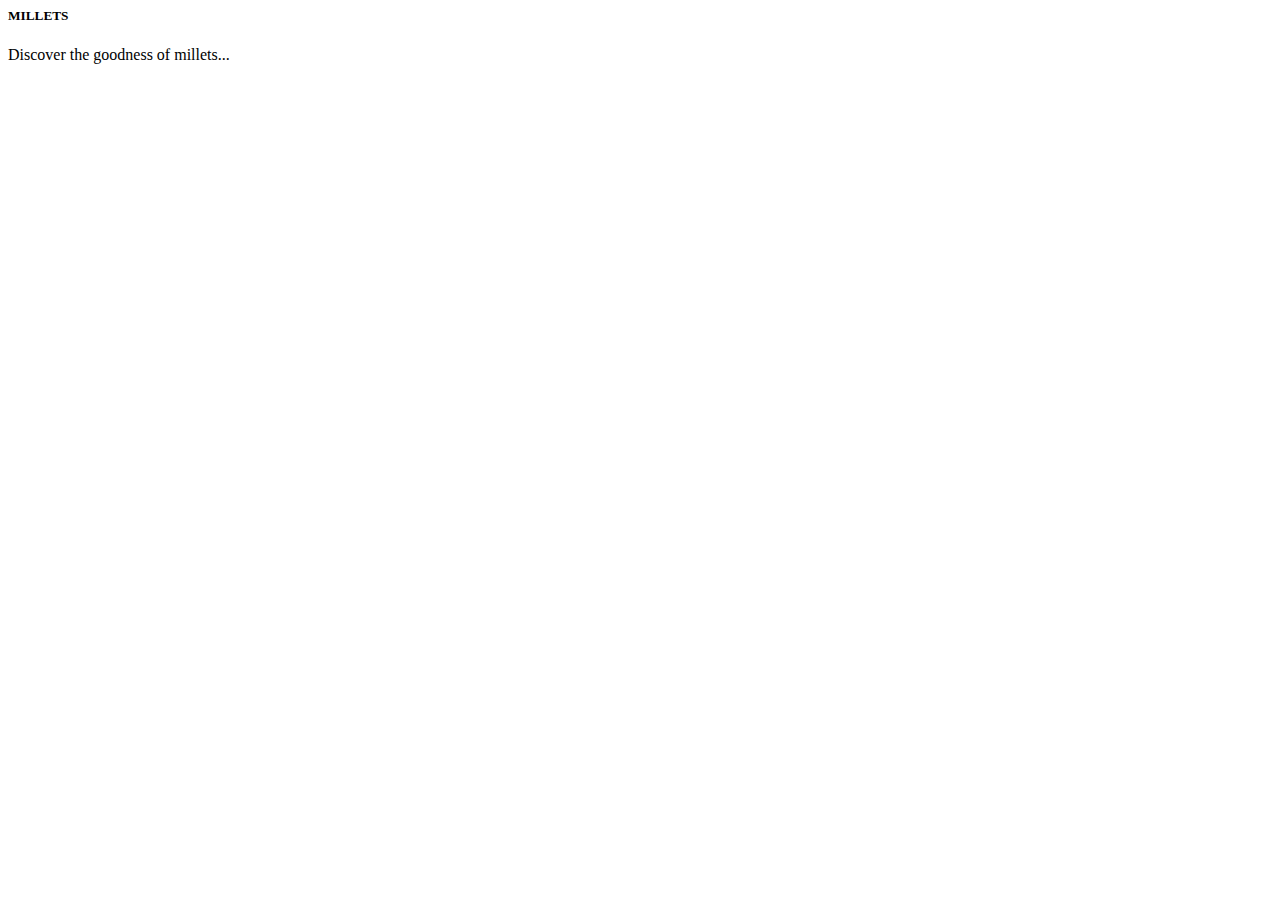
==== index.html @ a56f14ee "Update index.html" ====
<html lang="en">
<head>
 <meta charset="UTF-8">
 <meta name="viewport" content="width=device-width, initial-scale=1.0">
 <link rel="stylesheet" href="styles.css">
 <link href="https://fonts.googleapis.com/css2?family=Kalnia+Glaze:wght@100..700&display=swap" rel="stylesheet">
 <title>MILLETS</title>
</head>
<body class="background-image" background-image="fimg.gif">
 


  <section>
   <h5>MILLETS</h5>
   <p>Discover the goodness of millets...</p>
    </section>
 
 <div class="smillets">

 </div>


 
</body>
</html>
---- styles.css ----

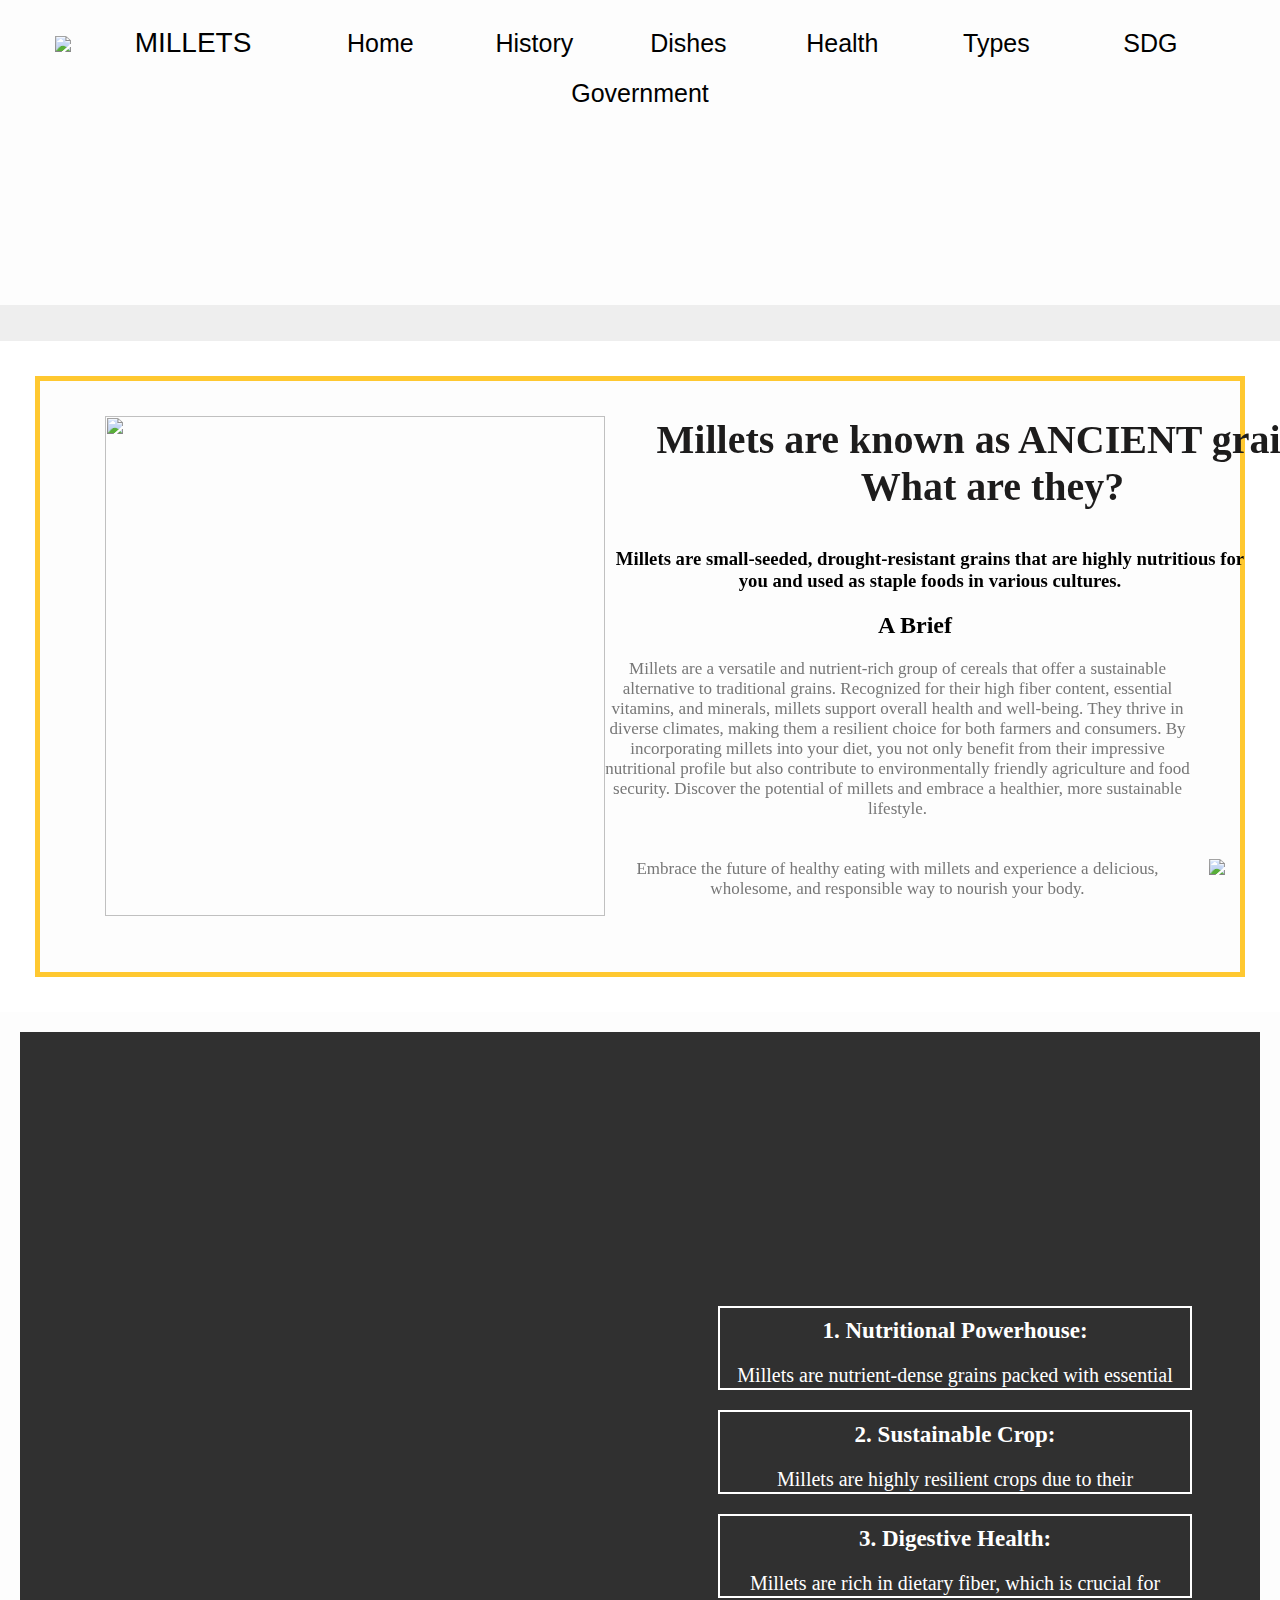
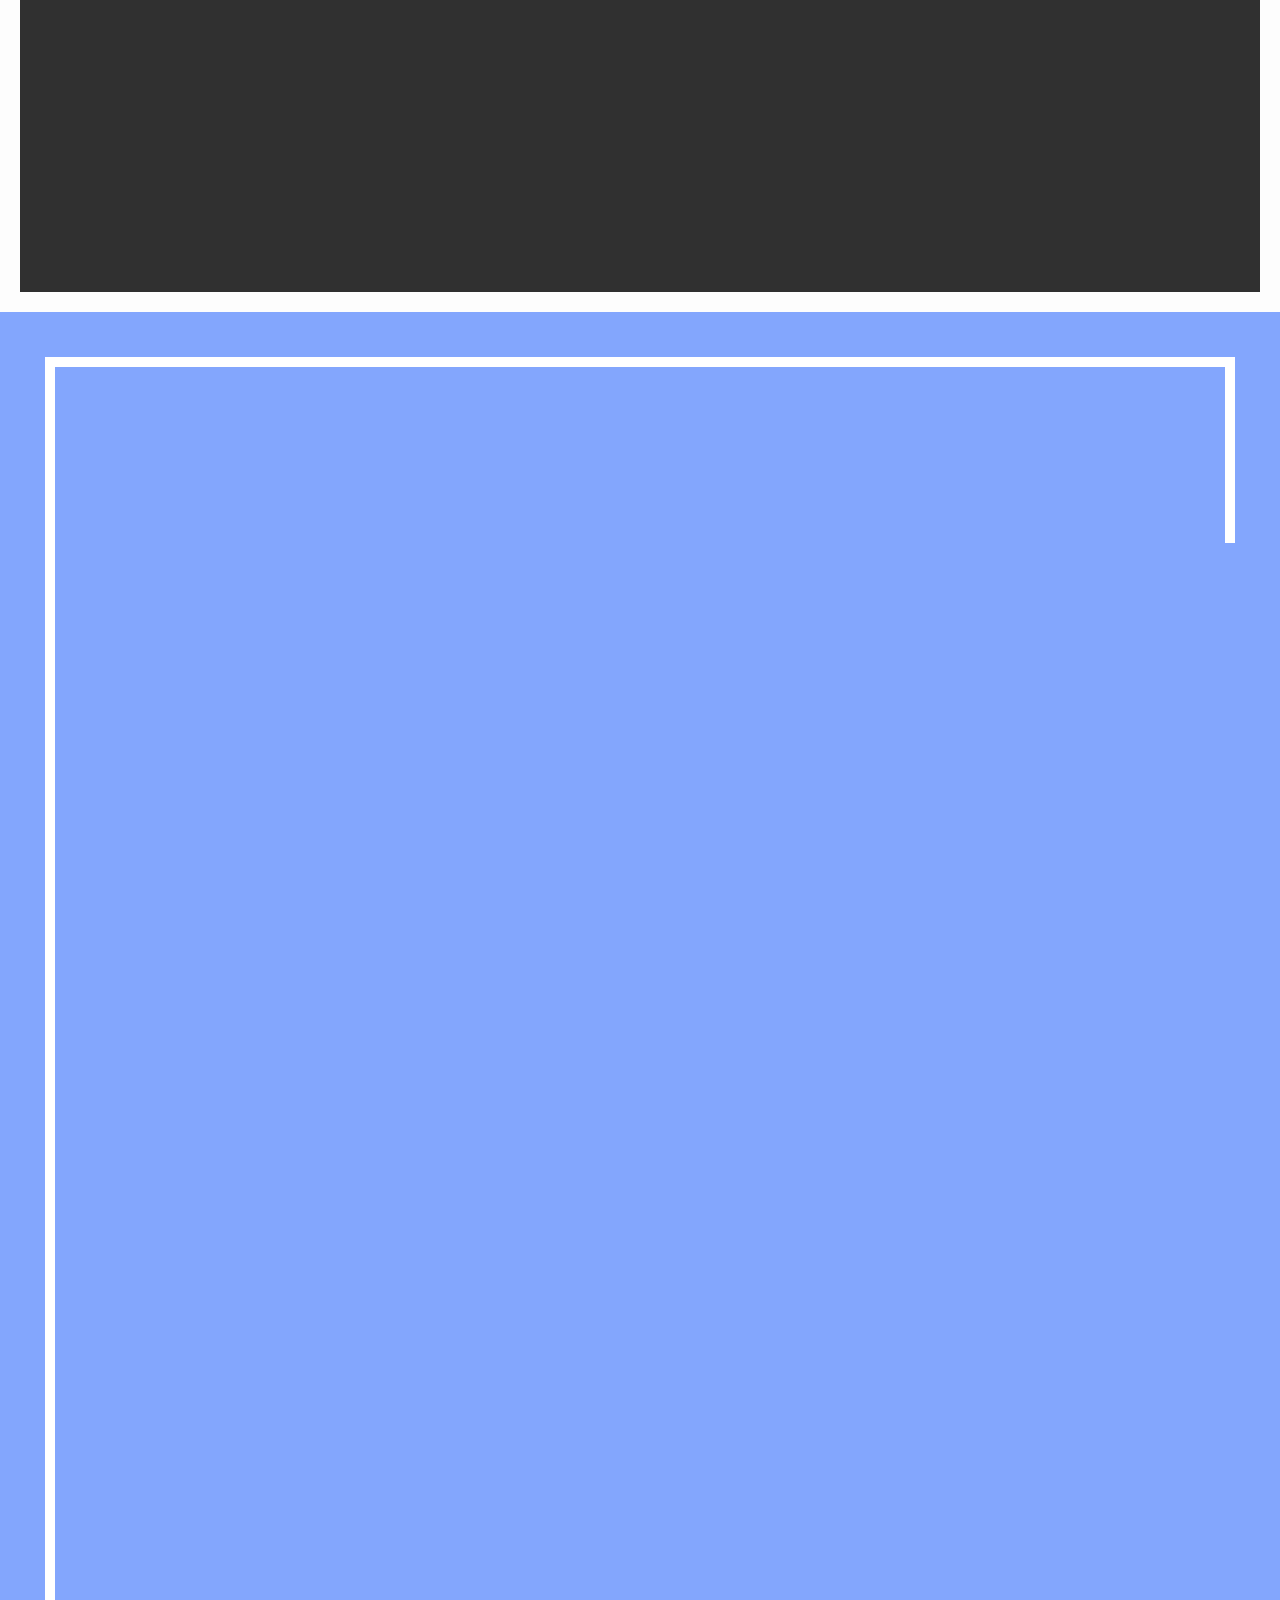
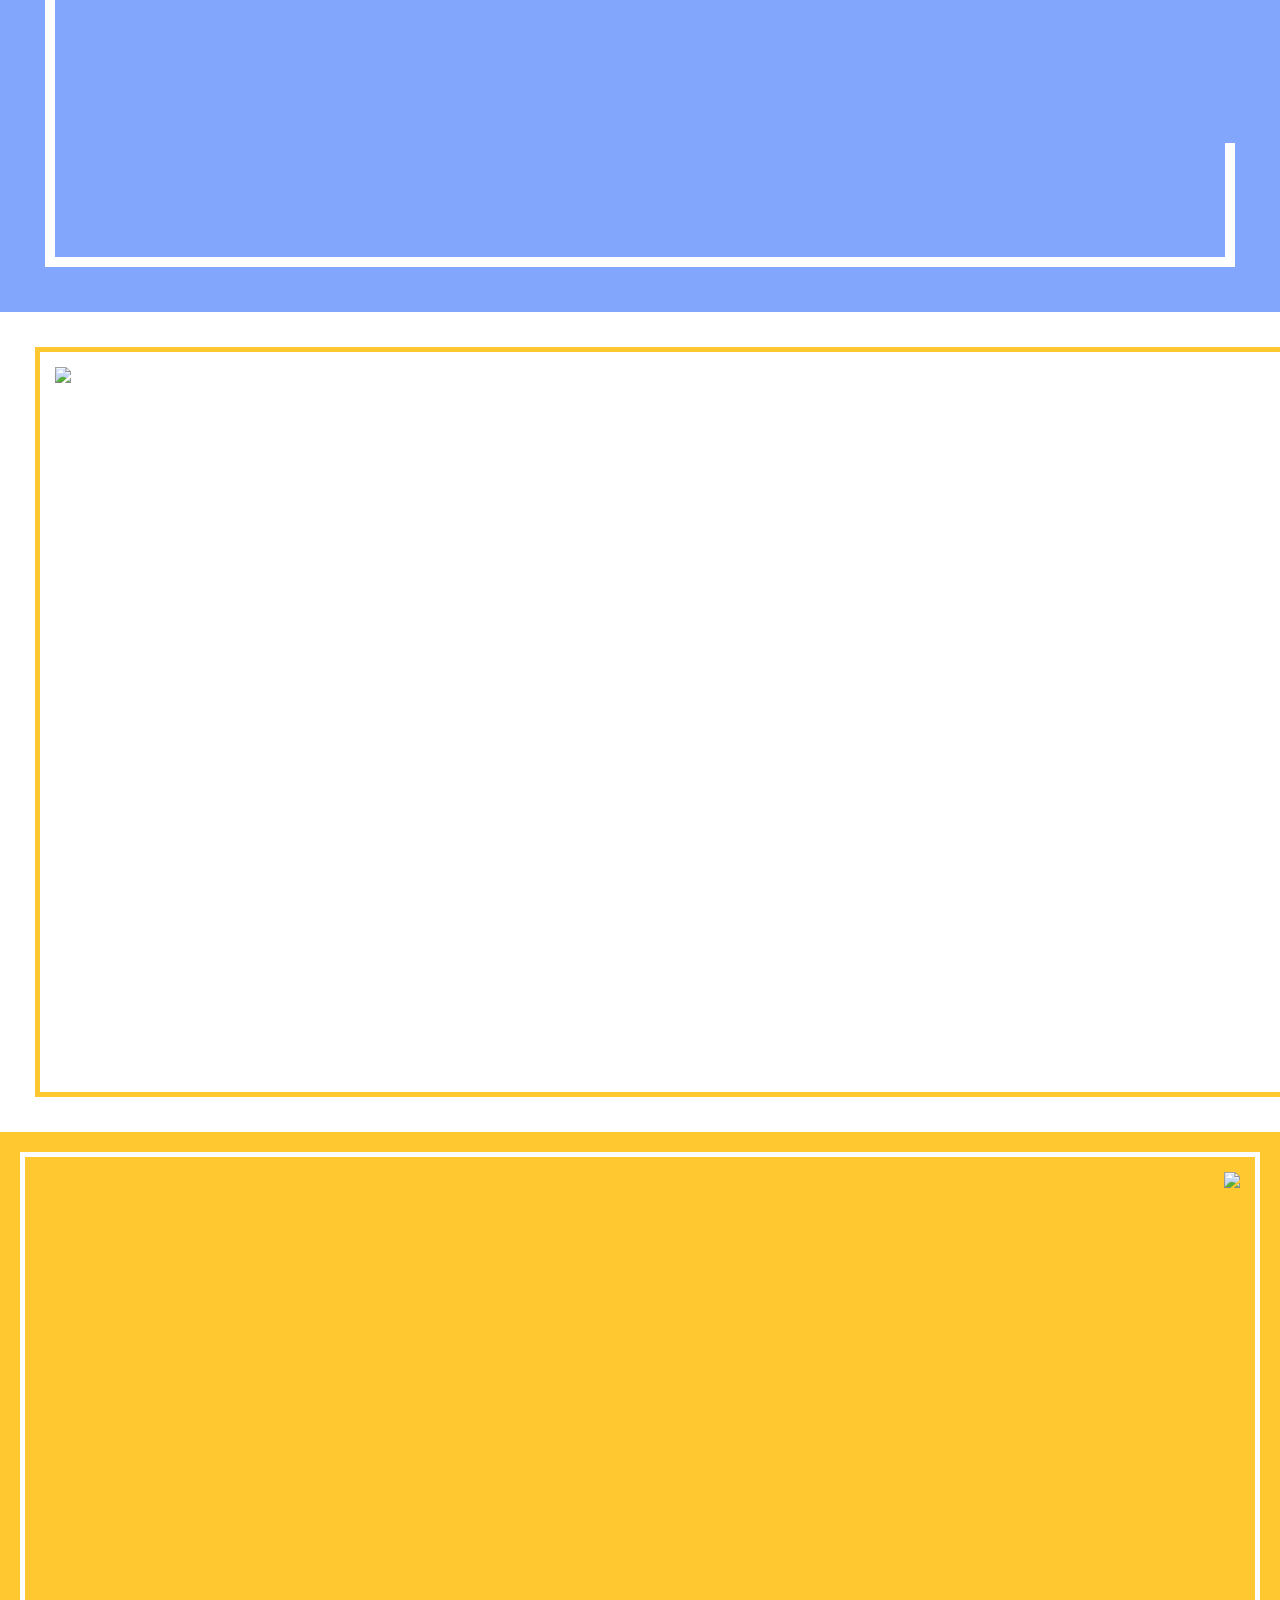
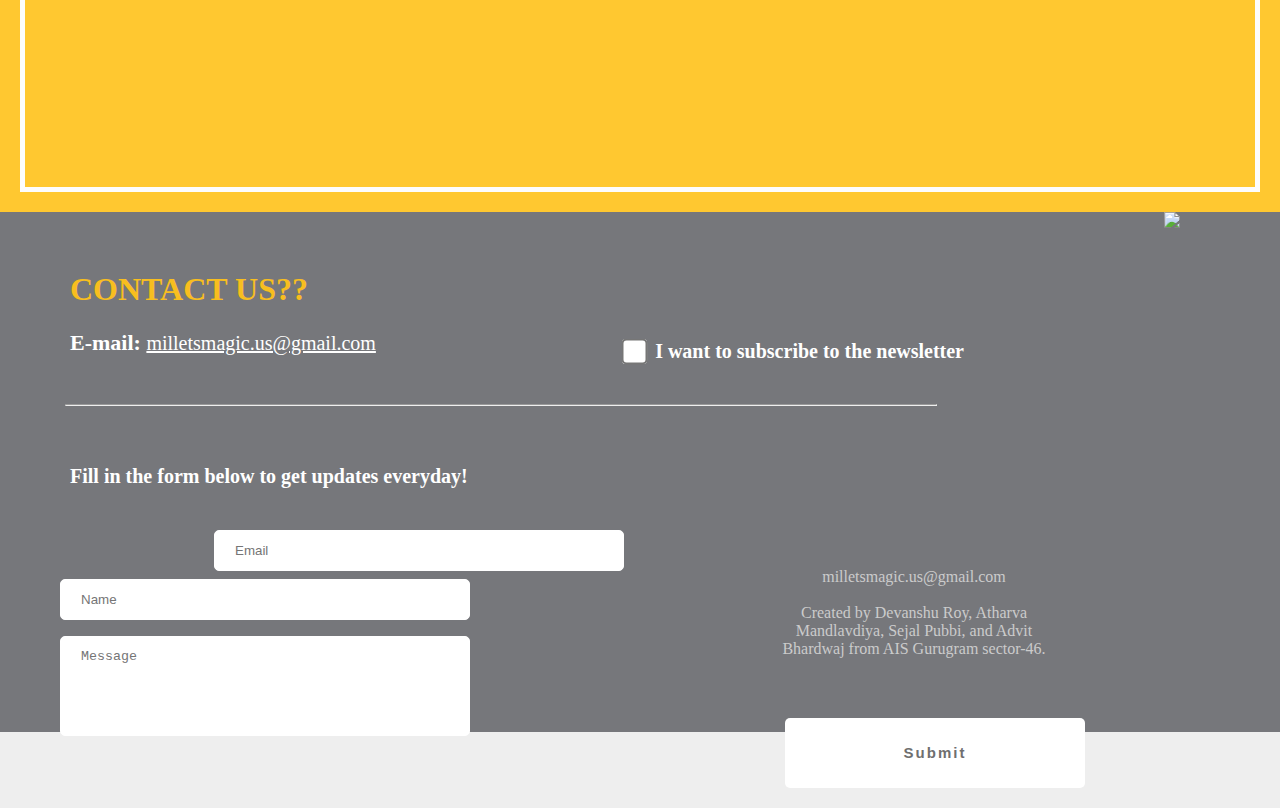
==== commit 1b325231: "Update index.html" ====
--- a/index.html
+++ b/index.html
@@ -1,25 +1,446 @@
-<html lang="en">
-<head>
- <meta charset="UTF-8">
- <meta name="viewport" content="width=device-width, initial-scale=1.0">
- <link rel="stylesheet" href="styles.css">
- <link href="https://fonts.googleapis.com/css2?family=Kalnia+Glaze:wght@100..700&display=swap" rel="stylesheet">
- <title>MILLETS</title>
-</head>
-<body class="background-image" background-image="fimg.gif">
- 
-
-
-  <section>
-   <h5>MILLETS</h5>
-   <p>Discover the goodness of millets...</p>
+<!doctype html>
+<html>
+    <head>
+        <title>MILLETS MAGIC</title>
+        <link href="https://cdn.jsdelivr.net/npm/aos@2.3.4/dist/aos.css" rel="stylesheet">
+
+        <meta charset="UTF-8">
+        <meta http-equiv="X-UA-Compatible" content="Ie=edge">
+        <meta name="description" content="Learn about Millets">
+        <meta name="keywords" content="Millets, history, health benefits, dishes, sdg, types, government, sdg">
+        <meta name="author" content="Devanshu Roy, Atharv Mandlavdiya, Sejal Pubbi">
+        <meta name="viewport" content="width=device-width, initial-scale=1.0">
+
+        <link rel="preconnect" href="https://fonts.googleapis.com">
+        <link rel="preconnect" href="https://fonts.gstatic.com" crossorigin>
+        <link href="https://fonts.googleapis.com/css2?family=Roboto+Condensed:ital,wght@0,100..900;1,100..900&display=swap" rel="stylesheet">
+        
+        <link rel="stylesheet" href="styles.css">
+        <link rel="stylesheet" href="parallax.css">
+    </head>
+    <body align="center" bgcolor="#EEEEEE">
+        <script src="utils.js"></script>
+
+        <header class="sticky-header">
+        <script src="https://cdn.userway.org/widget.js" data-account="nKd6bdcMZT"></script>
+        <section id="section0" style="background-color: #FDFDFD">
+        <br>
+        <div style="background-color: #FDFDFD;">
+        <img src="resources/filler1.jpg" style="height: 60px; padding-left: 0px">
+        <a  class="button0">
+            <button style="background-color: #FDFDFD; color: black; border-width: 0px; 
+            font-size: 28px; height: 50px; padding-right: 50px; padding-left: 60px" title="learn about millets">
+            MILLETS</button>
+        </a>
+        <a  class="button1" href="home_page.html">
+            <button style="background-color: #FDFDFD; color: black; border-width: 0px; 
+            font-size: 25px; height: 50px; width: 150px" title="takes you to home">
+            Home</button>
+        </a>
+        <a class="button2" href="history.html">
+            <button style="background-color: #FDFDFD; color: black; border-width: 0px;
+             font-size: 25px; height: 50px; width: 150px" title="know about history of millets">
+            History</button>
+        </a>
+        <a class="button3" href="dishes.html">
+            <button style="background-color: #FDFDFD; color: black; border-width: 0px; 
+            font-size: 25px; height: 50px; width: 150px" title="know about millet dishes">
+            Dishes</button>
+        </a>
+        <a class="button4" href="health benefits.html">
+            <button style="background-color: #FDFDFD; color: black; border-width: 0px; 
+            font-size: 25px; height: 50px; width: 150px" title="know health benefits of millets">
+            Health</button>
+        </a>
+        <a class="button5" href="types.html">
+            <button style="background-color: #FDFDFD; color: black; border-width: 0px; 
+            font-size: 25px; height: 50px; width: 150px" title="know health benefits of millets">
+            Types</button>
+        </a>
+        <a class="button6" href="sdg.html">
+            <button style="background-color: #FDFDFD; color: black; border-width: 0px; 
+            font-size: 25px; height: 50px; width: 150px" title="know health benefits of millets">
+            SDG</button>
+        </a>
+        <a class="button7" href="government.html">
+            <button style="background-color: #FDFDFD; color: black; border-width: 0px; 
+            font-size: 25px; height: 50px; width: 200px" title="know health benefits of millets">
+            Government</button>
+        </a>
+        </div>
+        <br>
+        <br>
+        </section>
+        </header>
+    
+        <section id="section0" style="background-color: #FDFDFD">
+        <video autoplay muted loop> 
+            <source src="resources/home video.mp4" type="video/mp4">
+            Your browser does not support the video tag.
+        </video>
     </section>
- 
- <div class="smillets">
-
- </div>
-
-
- 
-</body>
-</html>
+
+  <section class="lax">
+    <div class="wave" id="wave1"></div>
+    <div class="wave" id="wave2"></div>
+    <div class="wave" id="wave3"></div>
+    <div class="wave" id="wave4"></div>
+    <div class="sec">
+    </div>
+    <br>
+    <br>
+  </section>
+  <script>
+    let wave1 = document.getElementById('wave1');
+    let wave2 = document.getElementById('wave2');
+    let wave3 = document.getElementById('wave3');
+    let wave4 = document.getElementById('wave4');
+
+    window.addEventListener('scroll', function() {
+      let value = window.scrollY;
+
+      wave1.style.backgroundPositionX = 400 + value * 4 + 'px';
+      wave2.style.backgroundPositionX = 300 + value * -4 + 'px';
+      wave3.style.backgroundPositionX = 200 + value * 2 + 'px';
+      wave4.style.backgroundPositionX = 100 + value * -2 + 'px';
+    });
+  </script>
+
+
+    <button id="scrollToTopBtn" data-aos="fade-up" data-aos-duration="1000">Scroll to Top</button>
+
+    <script>
+        // JavaScript for scroll-to-top functionality
+        document.addEventListener('DOMContentLoaded', function() {
+            var scrollToTopBtn = document.getElementById('scrollToTopBtn');
+
+            // Show or hide the button based on scroll position
+            window.addEventListener('scroll', function() {
+                if (window.scrollY > 100) { // Show button if scrolled down 100px
+                    scrollToTopBtn.style.display = 'block';
+                } else {
+                    scrollToTopBtn.style.display = 'none';
+                }
+            });
+
+            // Scroll to top when the button is clicked
+            scrollToTopBtn.addEventListener('click', function() {
+                window.scrollTo({ top: 0, behavior: 'smooth' });
+            });
+        });
+    </script>
+
+<section id="section1" style="background-color: #FDFDFD">
+<div align="center">
+    <img src="resources/image1.jpg" style="height: 500px; width: 500px; padding-left: 50px; padding-top: 20px" align="left" 
+    data-aos="fade-up" data-aos-duration="1000" data-aos-offset="20">
+    <h1 id="heading2" style="width: 800px; padding-left: 525px; float: center" 
+    data-aos="fade-up" data-aos-duration="1000" data-aos-offset="40">Millets are known as ANCIENT grains. What are they?</h1>
+    <div data-aos="fade-up" data-aos-duration="1000" data-aos-offset="40">
+    <h3 align="center" style="width: 700px; padding-left: 500px">Millets are small-seeded, drought-resistant grains that are highly 
+        nutritious for you and used as staple foods in various cultures.</h3>
+    <h2 class="module-page section-title" style="padding-left: 500px">A Brief</h2>
+    <p style="width: 600px; font-size: 17px; padding-left: 500px">  
+    Millets are a versatile and nutrient-rich group of cereals that offer a sustainable alternative to traditional grains. Recognized for 
+    their high fiber content, essential vitamins, and minerals, millets support overall health and well-being. They thrive in diverse 
+    climates, making them a resilient choice for both farmers and consumers. By incorporating millets into your diet, you not only benefit 
+    from their impressive nutritional profile but also contribute to environmentally friendly agriculture and food security. Discover the 
+    potential of millets and embrace a healthier, more sustainable lifestyle.
+    </p>
+    <img src="resources/filler2.jpg" style="height: 100px; float: right">
+    <p style="width: 600px; font-size: 17px; padding-left: 500px">
+        Embrace the future of healthy eating with 
+         millets and experience a delicious, wholesome, and responsible way to nourish your body.
+    </p>
+    </div>
+    <br> 
+</div>
+</section>
+
+<section class="section4">
+    <div class="overlay"></div>
+    <h1 style="font-size: 80px; padding-right: 50px" data-aos="fade-up" data-aos-duration="1000" data-aos-offset="10">Why Millets?<br>KEY BENEFITS.<br><p style="width: 600px; font-size: 18px; color: white">
+        Hover on any key benefit.<br>
+        The following on the right contain three major key benefits of millets. Millets are more than just nutritious grains; they offer a range of benefits that support both personal health and environmental sustainability. Here’s how the key benefits of millets can positively impact you and the planet:
+    </p>
+    <p style="width: 600px; font-size: 18px; color: white">
+        Millets offer a trifecta of benefits: they are nutrient-dense, environmentally sustainable, and supportive of digestive health. By including millets in your diet, you not only enhance your nutritional intake but also contribute to a healthier planet and better digestive function.
+    </p></h1><br>
+    <br>
+    <br>
+    <div class="content" style="padding-right: 150px">
+        <div class="point" style="width: 450px">
+            <div class="point-heading">
+                <b>1. Nutritional Powerhouse:</b>
+            </div>
+            <div class="point-content">
+                Millets are nutrient-dense grains packed with essential vitamins, minerals, and antioxidants. They are an excellent source of dietary fiber, which aids in digestion and helps maintain healthy cholesterol levels. Rich in protein and complex carbohydrates, millets offer sustained energy and support muscle health. They also contain vital nutrients like iron, magnesium, and phosphorus, contributing to overall well-being. Consuming millets regularly can enhance your diet by providing essential nutrients and promoting optimal health.
+            </div>
+        </div>
+        <div class="point" style="width: 450px">
+            <div class="point-heading">
+                <b>2. Sustainable Crop:</b>
+            </div>
+            <div class="point-content">
+                Millets are highly resilient crops due to their adaptability to various climatic conditions in arid and semi-arid regions. They require minimal water compared to other cereals, making them an eco-friendly choice for sustainable agriculture. Their ability to thrive in poor soil conditions reduces the need for chemical fertilizers, promoting soil health. By supporting the cultivation of millets, farmers can contribute to environmental sustainability, reduce water usage, and enhance biodiversity, benefiting both the planet and local communities.
+            </div>
+        </div>
+        <div class="point" style="width: 450px">
+            <div class="point-heading">
+                <b>3. Digestive Health:</b>
+            </div>
+            <div class="point-content">
+                Millets are rich in dietary fiber, which is crucial for maintaining a healthy digestive system. The high fiber content aids in regulating bowel movements, preventing constipation, and promoting gut health. Consuming millets helps maintain a balanced microbiome, which is essential for overall digestive function. Additionally, the fiber in millets contributes to a feeling of fullness, which can support weight management. By incorporating millets into your diet, you can support digestive health and improve overall gastrointestinal well-being.
+            </div>
+        </div>
+    </div>
+</section>
+
+<section id="section2" style="background-color: #83a6fd; height: 1600px;">
+<br>
+<br>
+<br>
+<strong style="color: white; font-size: 50px" data-aos="fade-up" data-aos-duration="1000" data-aos-offset="30">There are various 
+    aspects of millets</strong>
+    <br>
+    <br>
+<br>
+<br>
+<div class="event-item-area" style="width: 1300px; height: 1200px; background-color: #83a6fd; padding-left: 70px">
+            <!-- Event items here -->
+    <div class="event-item" data-aos="fade-up" data-aos-duration="1000"  data-aos-offset="10">
+            <img src="resources/web_pages/history.png" style="height: 300px; padding-top: 20px; border-radius: 0px" title="History">
+        <br>
+        <h3><b>History</b></h3>
+        <p style="color: rgb(80, 80, 80); width: 240px; text-align: center; padding-left: 50px">What is millet's history? Where do they 
+            originate? How did they spread and what is their historical significance?</p>
+        <a href="history.html" style="font-size: 17px; color: black">
+            click here to see
+        </a>
+    </div>
+    <div class="event-item" data-aos="fade-up" data-aos-duration="1000" data-aos-offset="10">
+        <img src="resources/web_pages/dishes.png" style="height: 300px; padding-top: 20px; border-radius: 0px" title="Dishes">
+    <br>
+    <h3><b>Dishes</b></h3>
+    <p style="color: rgb(80, 80, 80); width: 240px; text-align: center; padding-left: 50px">Which delicacies are made out of millets?
+     Learn to make them.</p>
+    <a href="dishes.html" style="font-size: 17px; color: black">
+        click here to see
+    </a>
+    </div>
+    <div class="event-item" data-aos="fade-up" data-aos-duration="1000" data-aos-offset="10">
+        <img src="resources/web_pages/health.png" style="height: 300px; padding-top: 20px; border-radius: 0px" title="Health benefits">
+    <br>
+    <h3><b>Health Benefits</b></h3>
+    <p style="color: rgb(80, 80, 80); width: 240px; text-align: center; padding-left: 50px">What are health benefits of eating millets?
+    Which millets provide which nutrients and how do i incorporate them in my diet?
+    </p>
+    <a href="health benefits.html" style="font-size: 17px; color: black">
+        click here to see
+    </a>
+    </div>
+    <div class="event-item" data-aos="fade-up" data-aos-duration="1000" data-aos-offset="10">
+        <img src="resources/web_pages/types.png" style="height: 300px; padding-top: 20px; border-radius: 0px" title="types of millets">
+    <br>
+    <h3><b>Types of millets</b></h3>
+    <p style="color: rgb(80, 80, 80); width: 240px; text-align: center; padding-left: 50px">What are the types of millets? 
+    What are some major examples? Get to know general information about them.</p>
+    <a href="types.html" style="font-size: 17px; color: black">
+        click here to see
+    </a>
+    </div>
+    <div class="event-item" data-aos="fade-up" data-aos-duration="1000" data-aos-offset="10">
+        <img src="resources/web_pages/sdg.png" style="height: 300px; padding-top: 20px; border-radius: 0px" title="SDG">
+    <br>
+    <h3><b>SDG</b></h3>
+    <p style="color: rgb(80, 80, 80); width: 240px; text-align: center; padding-left: 50px">Which SDG goals are millets related to?
+    How does millet cultivation support or enforce them?</p>
+    <a href="sdg.html" style="font-size: 17px; color: black">
+        click here to see
+    </a>
+    </div>
+    <div class="event-item" data-aos="fade-up" data-aos-duration="1000" data-aos-offset="10">
+        <img src="resources/web_pages/government.png" style="height: 300px; padding-top: 20px; border-radius: 0px" title="Government">
+    <br>
+    <h3><b>Government</b></h3>
+    <p style="color: rgb(80, 80, 80); width: 240px; text-align: center; padding-left: 50px">What has the indian government done to
+     promote millets and their cultivations. Learn about government's decisions and policies related to millets.</p>
+    <a href="government.html" style="font-size: 17px; color: black">
+        click here to see
+    </a>
+    </div>
+</div>
+</section>
+
+<section id="section1" style="width: 1520px; height: 820px">
+    <img src="resources/filler1.jpg" style="height: 120px; padding-left: 0px; float: left">
+<div id="container" data-aos="fade-up" data-aos-duration="1000" data-aos-offset="10">
+    <h1 style="font-size: 80px; padding-right: 150px" data-aos="fade-up" data-aos-duration="1000" data-aos-offset="10">Other Sites and Articles</h1>
+    <div class="grid">
+        <div class="item" style="padding-bottom: 20px; padding-top: 20px; background-color: #eeeeee" data-aos="fade-up" data-aos-duration="1000" data-aos-offset="10">
+            <h2 style="color: #3b71f8">Government Campaign</h2>
+            <p style="font-size: 17.5px">Learn about governments role in promoting millets.</p>
+            <a href="https://www.mygov.in/campaigns/millets/" style="color: grey" target="_blank"><br>Read more</a>
+        </div>
+        <div class="item" style="padding-bottom: 20px; padding-top: 20px; background-color: #eeeeee" data-aos="fade-up" data-aos-duration="1000" data-aos-offset="10">
+            <h2 style="color: #3b71f8">Government Millet-Portal</h2>
+            <p style="font-size: 17.5px">Learn about millets through official government websites.</p>
+            <a href="https://apeda.gov.in/milletportal/" style="color: grey" target="_blank"><br>Read more</a>
+        </div>
+        <div class="item" style="padding-bottom: 20px; padding-top: 20px; background-color: #eeeeee" data-aos="fade-up" data-aos-duration="1000" data-aos-offset="10">
+            <h2 style="color: #3b71f8">Buy millets</h2>
+            <p style="font-size: 17.5px">Buy millets and support millet growers.</p>
+            <a href="https://www.mrnatures.com/product-category/millets-2/" style="color: grey" target="_blank"><br>Read more</a>
+        </div>
+        <div class="item" style="padding-bottom: 20px; padding-top: 20px; background-color: #eeeeee" data-aos="fade-up" data-aos-duration="1000" data-aos-offset="10">
+            <h2 style="color: #3b71f8">India Times</h2>
+            <p style="font-size: 17.5px">Growing gets tough: Silent on millets, has Budget 2024 stepped off the gas on an agri revolution?</p>
+            <a href="https://economictimes.indiatimes.com/small-biz/sme-sector/growing-gets-tough-silent-on-millets-has-budget-2024-stepped-off-the-gas-on-an-agri-revolution/articleshow/112005923.cms" style="color: grey" target="_blank"><br>Read more</a>
+        </div>
+        <div class="item" style="padding-bottom: 20px; padding-top: 20px; background-color: #eeeeee" data-aos="fade-up" data-aos-duration="1000" data-aos-offset="10">
+            <h2 style="color: #3b71f8">Times of India</h2>
+            <p style="font-size: 17.5px">10 reasons why you should include millet in your diet. Health benefits and delicious recipes.</p>
+            <a href="https://timesofindia.indiatimes.com/life-style/food-news/10-reasons-why-you-should-include-millet-in-your-diet-health-benefits-and-delicious-recipes/articleshow/112036959.cms" style="color: grey" target="_blank"><br>Read more</a>
+        </div>
+        <div class="item" style="padding-bottom: 20px; padding-top: 20px; background-color: #eeeeee" data-aos="fade-up" data-aos-duration="1000" data-aos-offset="10">
+            <h2 style="color: #3b71f8">The hindus</h2>
+            <p style="font-size: 17.5px">See various search results about millets.</p>
+            <a href="https://www.thehindu.com/search/#gsc.tab=0&gsc.q=Millets&gsc.sort=" style="color: grey" target="_blank"><br>Read more</a>
+        </div>
+    </div>
+</div>
+</section>
+
+
+<section id="section3" style="background-color: #ffc830; height: 680px; align-items: center;">
+    <img src="resources/filler3.png" style="float: right">
+    <h1 style="color: white; font-size: 35px; padding-left: 230px" data-aos="fade-up" data-aos-duration="1000" data-aos-offset="10">
+        Acknowledgements</h1>
+    <br>
+    <div data-aos="fade-up" data-aos-duration="1000" data-aos-offset="10">
+    <p style="color: white; font-size: 20px; width: 1000px; text-align: center; margin: 0 auto">
+        <b style="font-size: 23px">Project Team:</b>
+    <br>
+    <br>
+         Created by Devanshu Roy, Atharva Mandlavdiya, Sejal Pubbi, and Advit Bhardwaj from AIS Gurugram sector-46.
+    </p>
+    <br>
+    <br>
+    <p style="color: white; font-size: 20px; text-align: center; margin: 0 auto; width: 1000px">
+        <b style="font-size: 23px">Special Thanks:</b>
+    <br>
+    <br>
+        To dear Headmistress- Ranjana Ma'am and to our teachers Neha Kohli Ma'am and Meenakshi Ma'am for their invaluable mentorship 
+        and dedication. Your insights and feedback were instrumental in bringing this project to live.
+   </p>
+   <br>
+   <br>
+    <p style="color: white; font-size: 20px; text-align: center; margin: 0 auto; width: 1000px"><b style="font-size: 23px">Project 
+        Details:</b>
+    </p>
+    <br>
+    <img src="resources/filler4.png" style="float: left; height: 130px;">
+    <p style="color: white; font-size: 20px; text-align: center; margin: 0 auto; width: 1000px">
+    <br>
+        The website was developed to provide comprehensive insights into the historical origins, nutritional value, and other aspects. 
+        It is equipped with a visually appealing interface, relevant content, easy navigation and accessibility (ensuring users with 
+        disabilities can use the website effectively.) 
+   </p>
+</div>
+</section>
+
+
+
+<section id="section6" style="background-color: #76777b; height: 520px">
+    <img src="resources/filler5.jpg" style="float: right; padding-right: 100px; height: 300px"> 
+    <div class="formRow" style="float: right; padding-right: 200px">
+        <br>
+        <br>
+        <br>
+        <br>
+        <br>
+        <br>
+        <input type="checkbox" name="subscribeNewsletter" id="subscribeNewsletter" class="formCheckbox" title="subscribe to newsletter">
+        <label for="subscribeNewsletter" class="formLabel" style="font-size: 20px; color: white" title="subscribe to newsletter"><b>
+            I want to subscribe to the newsletter</b></label>
+      </div>
+<div class="first">
+    <br>
+    <h1 class="abouttitle" style="text-align: left; padding-left: 70px; color: #f8be1f; font-size: 32px; padding-bottom: 0px">CONTACT US??</h1>
+    <p id="Talk" style="text-align: left; padding-top: 0px">
+      <strong style="color: white; font-size: 22px; padding-left: 70px">E-mail: </strong>
+      <a href="mailto:milletsmagic.us@gmail.com" class="customLink" target="_blank" style="color: white; font-size: 20px">
+        milletsmagic.us@gmail.com</a>
+    </p>
+</div>
+<hr style="float: left; height: 0.5px; background-color: white; width: 870px; margin-left: 65px">
+<br>
+<br>
+<h1 style="text-align: left; padding-left: 70px; color: white; font-size: 20px; padding-bottom: 0px">
+    Fill in the form below to get updates everyday!</h1>
+<div style="float: right; padding-right: 100px; padding-top: 50px">
+    <p style="color: rgb(203, 203, 203); text-align: center; width: 300px">
+       milletsmagic.us@gmail.com<br><br>
+       Created by Devanshu Roy, Atharva Mandlavdiya, Sejal Pubbi, and Advit Bhardwaj from AIS Gurugram sector-46.
+    </p>
+</div>
+<div class="second"> 
+  <form action="https://formcarry.com/s/A2sZBrA3qkj" method="POST" id="ideaForm" accept-charset="UTF-8">
+    <div class="formRow" style="float: right; width: 450px; padding-right: 100px; padding-top: 0px">
+        <input type="email" name="email" placeholder="Email" required="" class="formm" style="border-radius: 5px" title="enter your email">
+      </div>
+    <div class="formRow" style="width: 500px; padding-left: 40px; padding-top: 0px; width: 450px">
+      <input type="text" name="firstName" required="" placeholder="Name" class="form" style="border-radius: 5px" title="enter your name">
+    </div>
+    <div class="formRow" style="float: left; width: 450px; padding-left: 40px; padding-top: 0px">
+        <textarea name="Message" rows="3" class="formmm" placeholder="Message" style="border-radius: 5px" title="write a msg"></textarea>
+      </div>
+    <div class="formRow" style="float: right; width: 450px; padding-right: 100px; padding-top: 0px">
+        <button type="submit" class="jaadu" id="formButton" title="submit">
+          Submit
+        </button>
+    </div>
+  </form>
+<br>
+<br>
+</div>
+</section>
+
+     <!-- Floating button -->
+<div id="chatButton"></div>
+
+<!-- Chat widget container -->
+<div id="myLandbot">
+  <!-- Landbot script -->
+  <script SameSite="None; Secure" src="https://cdn.landbot.io/landbot-widget/landbot-widget-1.0.0.js"></script>
+  <script>
+    var myLandbot = new LandbotFrameWidget({
+      container: '#myLandbot',
+      index: 'https://landbot.online/v3/H-2571764-B4OTQID5SD2TV57E/index.html',
+    });
+  </script>
+</div>
+
+<!-- Floating button script -->
+<script>
+  // Handle button click to toggle chat widget
+  document.getElementById('chatButton').addEventListener('click', function() {
+    var chatButton = document.getElementById('chatButton');
+    var chatWidget = document.getElementById('myLandbot');
+
+    if (chatWidget.style.display === 'block') {
+      // If chat widget is visible, hide it
+      chatWidget.style.display = 'none';
+    } else {
+      // If chat widget is hidden, show it
+      chatWidget.style.display = 'block';
+    }
+  });
+</script>
+    
+    <script src="https://unpkg.com/aos@2.3.4/dist/aos.js"></script>
+    <script>
+      AOS.init();
+    </script>
+    </body>
+</html> 
--- a/styles.css
+++ b/styles.css
@@ -1 +1,723 @@
-
+body, html {
+    margin: 0;
+    padding: 0;
+    align-items: center; /* Center vertically */
+    font-family: sans-serif;
+}
+
+/* CSS for styling the page and button */
+body {
+    margin: 0;
+    padding: 0;
+    height: 2000px; /* Just to make sure there is enough content to scroll */
+    font-family: Roboto-Condensed;
+}
+
+/*.sticky-header {
+    position: fixed; /* Fixes the header at the top of the viewport */
+    /*top: 0;
+    left: 0;
+    width: 100%;
+    color: #fff; /* White text color */
+    /*z-index: 1000; /* Ensures the header stays above other content */
+/*}*/
+
+
+
+#scrollToTopBtn {
+    position: fixed;
+    bottom: 20px;
+    right: 20px;
+    background-color: #0048ff;
+    color: white;
+    border: none;
+    padding: 10px 20px;
+    border-radius: 50px;
+    cursor: pointer;
+    display: none; /* Hidden by default */
+    font-size: 18px;
+    z-index: 1000; /* Ensures the button is above other content */
+    border: 4px solid #0048ff; /* 3px width, solid style, yellow color */
+    box-sizing: border-box; /* Ensures padding and border are included in the total width and height */
+    box-shadow: inset 0 0 0 2px white; /* Creates an inset border effect with spacing */
+    transition: transform 0.2s ease, box-shadow 0.2s ease; /* Shorter transition duration for faster effect */
+}
+
+#scrollToTopBtn:hover {
+    transform: scale(1.04); /* Scales the button to 120% of its original size */
+}
+
+
+/* Styling for the floating chat button */
+#chatButton {
+    position: fixed; /* Keeps the button in a fixed position on the screen */
+    bottom: 10px; /* Distance from the bottom of the screen */
+    right: 1440px; /* Distance from the right of the screen */
+    width: 60px; /* Diameter of the circular button */
+    height: 60px; /* Diameter of the circular button */
+    border-radius: 50%; /* Makes the button circular */
+    background-image: url('resources/chatbot.jpg'); /* Replace with your image URL */
+    background-size: cover;
+    background-position: center;
+    cursor: pointer;
+    z-index: 1002; /* Ensures the button is above other elements */
+    transition: opacity 0.3s; /* Smooth transition for hiding */
+  }
+  
+  /* Styling for the chat widget container */
+  #myLandbot {
+    position: fixed; /* Keeps the chat window in a fixed position on the screen */
+    bottom: 0px; /* Distance from the bottom of the screen to the chat window */
+    right: 1120px; /* Distance from the right of the screen */
+    width: 400px; /* Width of the chat window */
+    height: 500px; /* Height of the chat window */
+    display: none; /* Initially hidden */
+    border: 1px solid #ccc;
+    box-shadow: 0 0 10px rgba(0, 0, 0, 0.2);
+    z-index: 1001; /* Ensures the chat window is above other elements */
+    background: white;
+    overflow: hidden; /* Prevents overflow */
+  }
+
+  
+  /* Optional: Styling for the iframe inside the chat window */
+  #myLandbot iframe {
+    position: absolute; /* Ensures the iframe fills the container */
+    top: 0; /* Align iframe to the top of the container */
+    left: 0; /* Align iframe to the left of the container */
+    border: none;
+    width: 400px;
+    height: 500px;
+    z-index: 1000; /* Ensures the chat window is above other elements */
+  }
+
+
+/* Style section 0 */
+#section0 {
+    background-color: #dfdfdf; /* Light gray background */
+    padding: 0px;
+}
+
+
+/* Ensure the video container takes full width */
+video {
+    width: 100%;
+    height: auto;
+    display: block; /* Remove any inline gaps/margins */
+}
+
+
+.section0, .section1 {
+    background-color: rgba(248, 249, 250, 0.9); /* Light color with transparency */
+}
+
+
+/* Style section 1 */
+#section1 {
+    width: 100%; /* Takes full width of the parent container */
+    background-color: white; /* Light gray background */
+    padding: 20px; /* Padding inside the box */
+    border: 35px solid white; /* 3px width, solid style, yellow color */
+    box-sizing: border-box; /* Ensures padding and border are included in the total width and height */
+    box-shadow: inset 0 0 0 5px #ffc830; /* Creates an inset border effect with spacing */
+}
+
+.container {
+    width: 80%;
+    margin: auto;
+    overflow: hidden;
+}
+h1 {
+    text-align: center;
+    padding: 20px 0;
+}
+p {
+    text-align: center;
+    color: #777;
+    margin-bottom: 40px;
+}
+.grid {
+    display: grid;
+    grid-template-columns: repeat(3,1fr);
+    gap: 20px;
+}
+.item {
+    background: white;
+    border-radius: 5px;
+    box-shadow: 0 0 10px rgba(0, 0, 0, 0.1);
+    text-align: center;
+}
+.item img {
+    width: 100%;
+    border-top-left-radius: 5px;
+    border-top-right-radius: 5px;
+}
+.item h3 {
+    margin: 0;
+    padding: 10px 0;
+}
+.item p {
+    padding: 0 10px 10px;
+    margin: 0;
+}
+.item .price {
+    background: #FDFDFD;
+    padding: 10px 0;
+    border-bottom-left-radius: 5px;
+    border-bottom-right-radius: 5px;
+}
+
+
+.container {
+    width: 1520px;
+    max-width: 1600px; /* Optional: Limits the maximum width of the container */
+    margin: 0 auto; /* Centers the container horizontally */
+    padding: 20px; /* Padding inside the container */
+    box-sizing: border-box; /* Ensures padding is included in the width */
+}
+
+
+.newsletter, .article {
+    margin-bottom: 20px; /* Adds space between individual items */
+}
+
+.newsletter h3, .article h3 {
+    color: black;
+}
+
+.newsletter a, .article a {
+    color: grey;
+    text-decoration: none;
+}
+
+.newsletter a:hover, .article a:hover {
+    text-decoration: underline; /* Optional: Underline on hover for links */
+}
+
+#heading2 {
+    font-size: 250%; /* Adjust the font size as needed */
+    /* Additional styles if desired */
+    margin-top: 10px; /* Remove default margin */
+    margin-bottom: 0px; /* Example margin bottom */
+    color: #1d1c1c; /* Example color value */
+    text-decoration: none;
+}
+
+/* Wave Container */
+.wave-container {
+    position: relative;
+    width: 100%;
+    height: 150px; /* Adjust based on wave height */
+    overflow: hidden;
+    background-color: transparent; /* Ensure no background color conflicts */
+}
+
+.wave {
+    position: absolute;
+    bottom: 0;
+    left: 50%;
+    width: 200%; /* Ensure the wave covers full width */
+    height: 100px; /* Adjust based on wave height */
+    background: url('wave.png') no-repeat bottom center;
+    background-size: cover;
+    transform: translateX(-50%);
+}
+
+/* Optional Parallax Effect */
+.wave {
+    background-image: url('wave.png'); /* URL to your PNG image */
+    background-size: 200% auto; /* Adjust to fit your image */
+    background-position: bottom center;
+    background-repeat: repeat-x;
+    /* Parallax effect */
+    transform: translateZ(0); /* Enable hardware acceleration */
+    will-change: transform; /* Optimize performance */
+    animation: moveWave 10s linear infinite; /* Optional animation */
+}
+
+/* Keyframes for animation (optional) */
+@keyframes moveWave {
+    from {
+        background-position: 0 bottom;
+    }
+    to {
+        background-position: 100% bottom;
+    }
+}
+
+/* Style section 2 */
+#section2 {
+    padding: 20px;
+    align-items: center;
+    border: 45px solid #83a6fd; /* 3px width, solid style, yellow color */
+    box-sizing: border-box; /* Ensures padding and border are included in the total width and height */
+    box-shadow: inset 0 0 0 10px white; /* Creates an inset border effect with spacing */
+}
+
+/* Style section 3 */
+#section3 {
+    background-color: #d0d0d0; /* Even lighter gray background */
+    padding: 20px;
+    border: 20px solid #ffc830; /* 3px width, solid style, yellow color */
+    box-sizing: border-box; /* Ensures padding and border are included in the total width and height */
+    box-shadow: inset 0 0 0 5px #FDFDFD; /* Creates an inset border effect with spacing */
+}
+
+/* Style the section */
+.section4 {
+    position: relative;
+    color: white; /* Text color for contrast */
+    padding: 60px 20px; /* Padding for spacing inside the section */
+    text-align: left; /* Align text to the left */
+    height: 100vh; /* Full viewport height */
+    display: flex; /* Use flexbox for centering content */
+    align-items: center; /* Center items vertically */
+    justify-content: center; /* Center items horizontally */
+    overflow: hidden; /* Ensure pseudo-elements don’t overflow */
+    border: 20px solid #FDFDFD; /* 3px width, solid style, yellow color */
+    box-sizing: border-box; /* Ensures padding and border are included in the total width and height */
+}
+
+/* Pseudo-element for the background image */
+.section4::before {
+    content: '';
+    position: absolute;
+    top: 0;
+    left: 0;
+    width: 100%;
+    height: 100%;
+    background-image: url('resources/image2.jpg'); /* Path to your image */
+    background-size: cover;
+    background-position: center;
+    background-repeat: no-repeat;
+    z-index: -2; /* Places the image behind the overlay */
+}
+
+/* Semi-translucent overlay */
+.overlay {
+    position: absolute;
+    top: 0;
+    left: 0;
+    width: 100%;
+    height: 100%;
+    background-color: rgba(0, 0, 0, 0.8); /* Black overlay with transparency */
+    z-index: -1; /* Places the overlay above the image but below the content */
+    align-items: center;
+}
+/* Content styling */
+.content {
+    position: relative;
+    z-index: 1; /* Ensure content is above the overlay */
+    width: 350px; /* Adjust width if needed */
+    text-align: center;
+}
+
+/* Collapsible point styling */
+.point {
+    position: relative;
+    overflow: hidden;
+    max-height: 60px; /* Height when collapsed */
+    transition: max-height 0.5s ease; /* Smooth transition for height change */
+    margin-bottom: 20px;
+    border: 2px solid white; /* White border */
+    padding: 10px;
+}
+
+.point:hover {
+    max-height: 1000px; /* Maximum height when expanded */
+}
+
+.point-heading {
+    font-size: 23px;
+    font-weight: bold;
+}
+
+.point-content {
+    color: white;
+    font-size: 20px;
+    padding-top: 20px;
+    /* Additional styling if needed */
+}
+
+/* To ensure the expanded content is visible */
+.point:hover .point-content {
+    display: block;
+}
+
+
+  .container {
+    display: flex;
+    justify-content: center; /* Center horizontally */
+    align-items: center; /* Center vertically */
+    padding: 20px; /* Optional for spacing */
+}
+
+  .event-item-area {
+    display: flex;
+    flex-wrap: wrap;
+    justify-content: center; /* Center items horizontally */
+    width: 100%; /* Ensure container takes full width of parent */
+}
+
+.event-item {
+    flex: 1 1 calc(33.333% - 20px); /* Adjust width to fit 3 items per row */
+    max-width: calc(33.333% - 20px); /* Ensure item does not exceed width */
+    background: #fff;
+    padding: 10px;
+    border-radius: 0px;
+    /*box-shadow: 0 2px 5px rgba(0, 0, 0, 0.1);*/
+    text-align: center;
+    margin-bottom: 20px; /* Space below each item */
+    position: relative;
+    overflow: hidden;
+    transition: transform 0.3s ease-in-out;
+    border: 25px solid #FDFDFD; /* 3px width, solid style, yellow color */
+    box-sizing: border-box; /* Ensures padding and border are included in the total width and height */
+    /*box-shadow: inset 0 0 0 5px #ffc830; /* Creates an inset border effect with spacing */
+}
+
+.event-item img {
+    max-width: 100%;
+}        
+
+.participate_btn_click {
+    font-size: 18px;
+    font-weight: bold;
+    margin: 10px 0;
+}
+
+.event-info {
+    max-height: 0;
+    overflow: hidden;
+    transition: max-height 0.5s ease-in-out;
+    margin-top: 10px;
+    text-align: left;
+}
+
+.event-item:hover .event-info {
+    max-height: 500px; /* Adjust based on expected content height */
+}
+
+
+
+.image-container {
+    margin: 10px;
+}
+
+.image-wrapper {
+    position: relative;
+    display: flex;
+    align-items: center;
+    width: 200px; /* Adjust size as needed */
+    height: 200px; /* Adjust size as needed */
+    overflow: hidden;
+    border-radius: 50%;
+    box-shadow: 0 0 10px rgba(0, 0, 0, 0.1);
+    transition: box-shadow 0.3s ease;
+}
+
+.image-wrapper img {
+    width: 100%;
+    height: 100%;
+    transition: transform 0.3s ease;
+}
+
+.image-wrapper:hover {
+    box-shadow: 0 0 20px rgba(0, 0, 0, 0.2);
+}
+
+.info-panel {
+    position: absolute;
+    top: 0;
+    right: -150px; /* Offscreen initially */
+    width: 150px;
+    height: 100%;
+    background-color: rgba(255, 255, 255, 0.9);
+    display: flex;
+    flex-direction: column;
+    justify-content: center;
+    align-items: center;
+    padding: 20px;
+    transition: right 0.3s ease;
+    z-index: 1;
+    box-shadow: -5px 0 15px rgba(0, 0, 0, 0.1);
+}
+
+.image-wrapper:hover .info-panel {
+    right: 0;
+}
+
+.info-panel h3 {
+    margin-bottom: 10px;
+    font-size: 14px;
+    text-align: center;
+}
+
+.info-panel button {
+    background-color: #007bff;
+    color: white;
+    border: none;
+    padding: 5px 10px;
+    cursor: pointer;
+    border-radius: 5px;
+    transition: background-color 0.3s ease;
+    font-family: 'Sevilla', sans-serif;
+}
+
+.info-panel button:hover {
+    background-color: #0056b3;
+}
+
+#section2 {
+    padding: 20px;
+    background-color: #f0f0f0;
+}
+
+.content-wrapper {
+    display: flex;
+    justify-content: space-between;
+    align-items: flex-start; /* Adjust alignment as per your design */
+}
+
+.left-column, .right-column {
+    width: calc(50% - 10px); /* Adjust width to your liking */
+    padding: 0 10px;
+    box-sizing: border-box;
+}
+
+.left-column {
+    border-right: 1px solid #ccc; /* Adding border between columns */
+}
+
+.right-column {
+    padding-left: 10px; /* Adjust spacing between columns */
+}
+
+@import url('https://fonts.googleapis.com/css2?family=Roboto+Condensed:ital,wght@0,100..900;1,100..900&family=Titillium+Web:ital,wght@0,200;0,300;0,400;0,600;0,700;0,900;1,200;1,300;1,400;1,600;1,700&display=swap');
+
+
+
+#section2 {
+    padding: 20px;
+    background-color: #83a6fd;
+    text-align: center; /* Center align content within the section */
+}
+
+.container {
+    width: 100%;
+    max-width: 1200px;
+    margin: 0 auto;
+    padding: 20px;
+    background-color: #ffffff;
+    border-radius: 10px;
+    box-shadow: 0 4px 8px rgba(0, 0, 0, 0.1);
+    position: relative;
+    overflow: hidden;
+    border-left: 15px solid #0044cc; /* Blue side color */
+    border-right: 15px solid #f7d700; /* Yellow side color */
+}
+.header {
+    text-align: center;
+    margin-bottom: 40px;
+}
+.header h1 {
+    color: #0044cc; /* Blue color for the main heading */
+    font-size: 2.8em;
+    margin: 0;
+    font-weight: 700;
+}
+.section {
+    margin-bottom: 50px;
+}
+.section h2 {
+    color: #0044cc; /* Blue color for section titles */
+    font-size: 2.2em;
+    border-bottom: 3px solid #f7d700; /* Yellow underline */
+    padding-bottom: 10px;
+    margin-bottom: 20px;
+}
+.newsletters, .articles {
+    display: flex;
+    flex-wrap: wrap;
+    gap: 20px;
+}
+.newsletter, .article {
+    flex: 1;
+    min-width: 280px;
+    background-color: #ffffff;
+    padding: 20px;
+    border-radius: 8px;
+    border: 1px solid #ddd;
+    box-shadow: 0 2px 6px rgba(0, 0, 0, 0.1);
+    transition: transform 0.3s, box-shadow 0.3s;
+}
+.newsletter:hover, .article:hover {
+    transform: translateY(-5px);
+    box-shadow: 0 4px 12px rgba(0, 0, 0, 0.2);
+}
+.newsletter h3, .article h3 {
+    color: #0044cc; /* Blue color for titles */
+    font-size: 1.6em;
+    margin: 0 0 10px;
+}
+.newsletter p, .article p {
+    color: #666;
+    font-size: 1em;
+}
+.newsletter a, .article a {
+    color: #f7d700; /* Yellow color for links */
+    text-decoration: none;
+    font-weight: 700;
+}
+.newsletter a:hover, .article a:hover {
+    text-decoration: underline;
+}
+
+.content-wrapper {
+    display: flex;
+    justify-content: space-between;
+    align-items: flex-start; /* Adjust alignment as per your design */
+    max-width: 800px; /* Adjust maximum width of the content */
+    margin: 0 auto; /* Center align the content wrapper */
+}
+
+.left-column, .right-column {
+    width: 50%; /* Each column takes 50% of the width */
+    padding: 0 0px;
+    box-sizing: border-box;
+    display: flex;
+    flex-direction: column; /* Stack items vertically */
+    align-items: center; /* Center align items horizontally */
+}
+
+.left-column {
+    border-right: 1px solid #ccc; /* Adding border between columns */
+}
+
+.para1, .para2 {
+    font-size: 20px;
+    margin-top: 0; /* Remove default margin */
+}
+
+#heading2 {
+    margin-top: 0; /* Remove default margin */
+    align-items: center;
+}
+
+@media (max-width: 768px) {
+    .content-wrapper {
+        flex-direction: column; /* Stack columns vertically on smaller screens */
+    }
+    .left-column, .right-column {
+        width: 1000px; /* Full width on smaller screens */
+        height: 200px;
+        border-right: none; /* Remove border on smaller screens */
+        padding: 10px 0; /* Adjust padding */
+    }
+
+
+}
+
+.button1, .button2, .button3, .button4, .button5, .button6, .button7 {
+    text-decoration: none;
+}
+
+
+.left-column{
+    padding: 50px; 
+}
+
+.right-column{
+    padding: 50px;
+}
+
+
+.image-grid {
+    display: grid;
+    grid-template-columns: repeat(2, 1fr); /* 2 images per row */
+    gap: 10px; /* Space between images */
+    max-width: 600px; /* Optional: Maximum width of the grid */
+    margin: 0 auto; /* Center the grid */
+  }
+  .image-grid img {
+    width: 100%;
+    height: auto;
+    display: block;
+  }
+
+
+
+  .button-container{
+    border-radius: 50%;
+  }
+
+.button-image1, .button-image2, .button-image3, .button-image4, .button-image5, .button-image6{
+    width: 180px;
+    height: 180px;
+    text-decoration: none;
+}
+
+.abouttitle {
+    color: #c1a062;
+  }
+  
+  .second {
+    padding: 20px; 
+  }
+  
+  .formRow {
+    padding-top: 20px; 
+  }
+  
+  .form,
+  .formm,
+  .formmm {
+    padding: 12px 20px;
+    margin: 8px 0;
+    color: #ff0000;
+    display: block; 
+    background-color: #ffffff;
+    border: 1px solid #fff; 
+    box-sizing: border-box;
+    width: calc(100% - 40px); 
+    outline: none; 
+  }
+  
+  .formmm {
+    resize: none;
+    height: auto;
+    min-height: 100px;
+  }
+  
+  .jaadu {
+    background: white;
+    font-weight: 700;
+    color: rgb(111, 111, 111);
+    font-size: 15px;
+    letter-spacing: 2px;
+    border: none;
+    display: inline-block;
+    margin: 20px 0;
+    text-align: center;
+    border-radius: 5px;
+    width: 300px;
+    height: 70px;
+  }
+
+  .formCheckbox {
+    margin-right: 10px;
+  }
+
+  .formCheckbox {
+    transform: scale(2); /* Scale up the checkbox */
+    margin-right: 10px; /* Space between checkbox and label */
+  }
+
+  .formLabel {
+    color: #c1a062;
+    font-size: 14px;
+    transform: scale(2); /* Scale the checkbox to 1.5 times its original size */
+  }
+
+  
+  
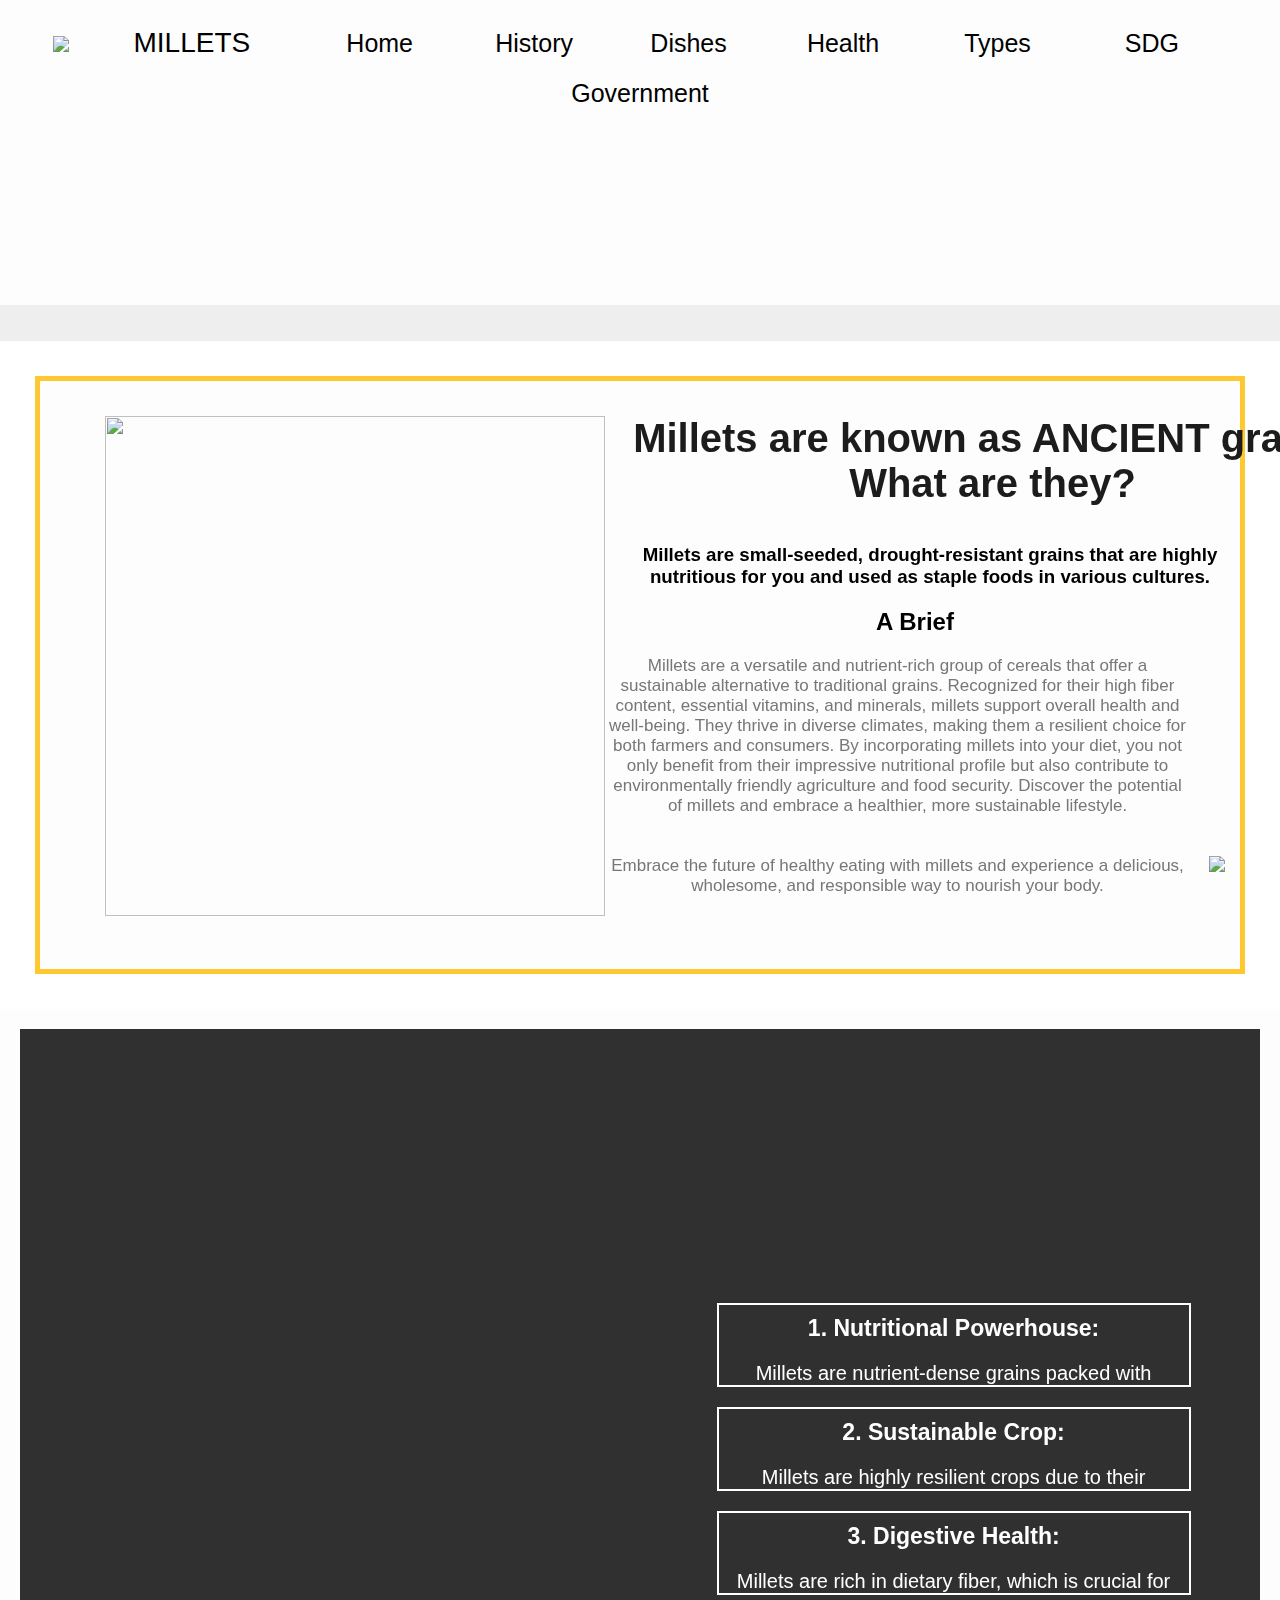
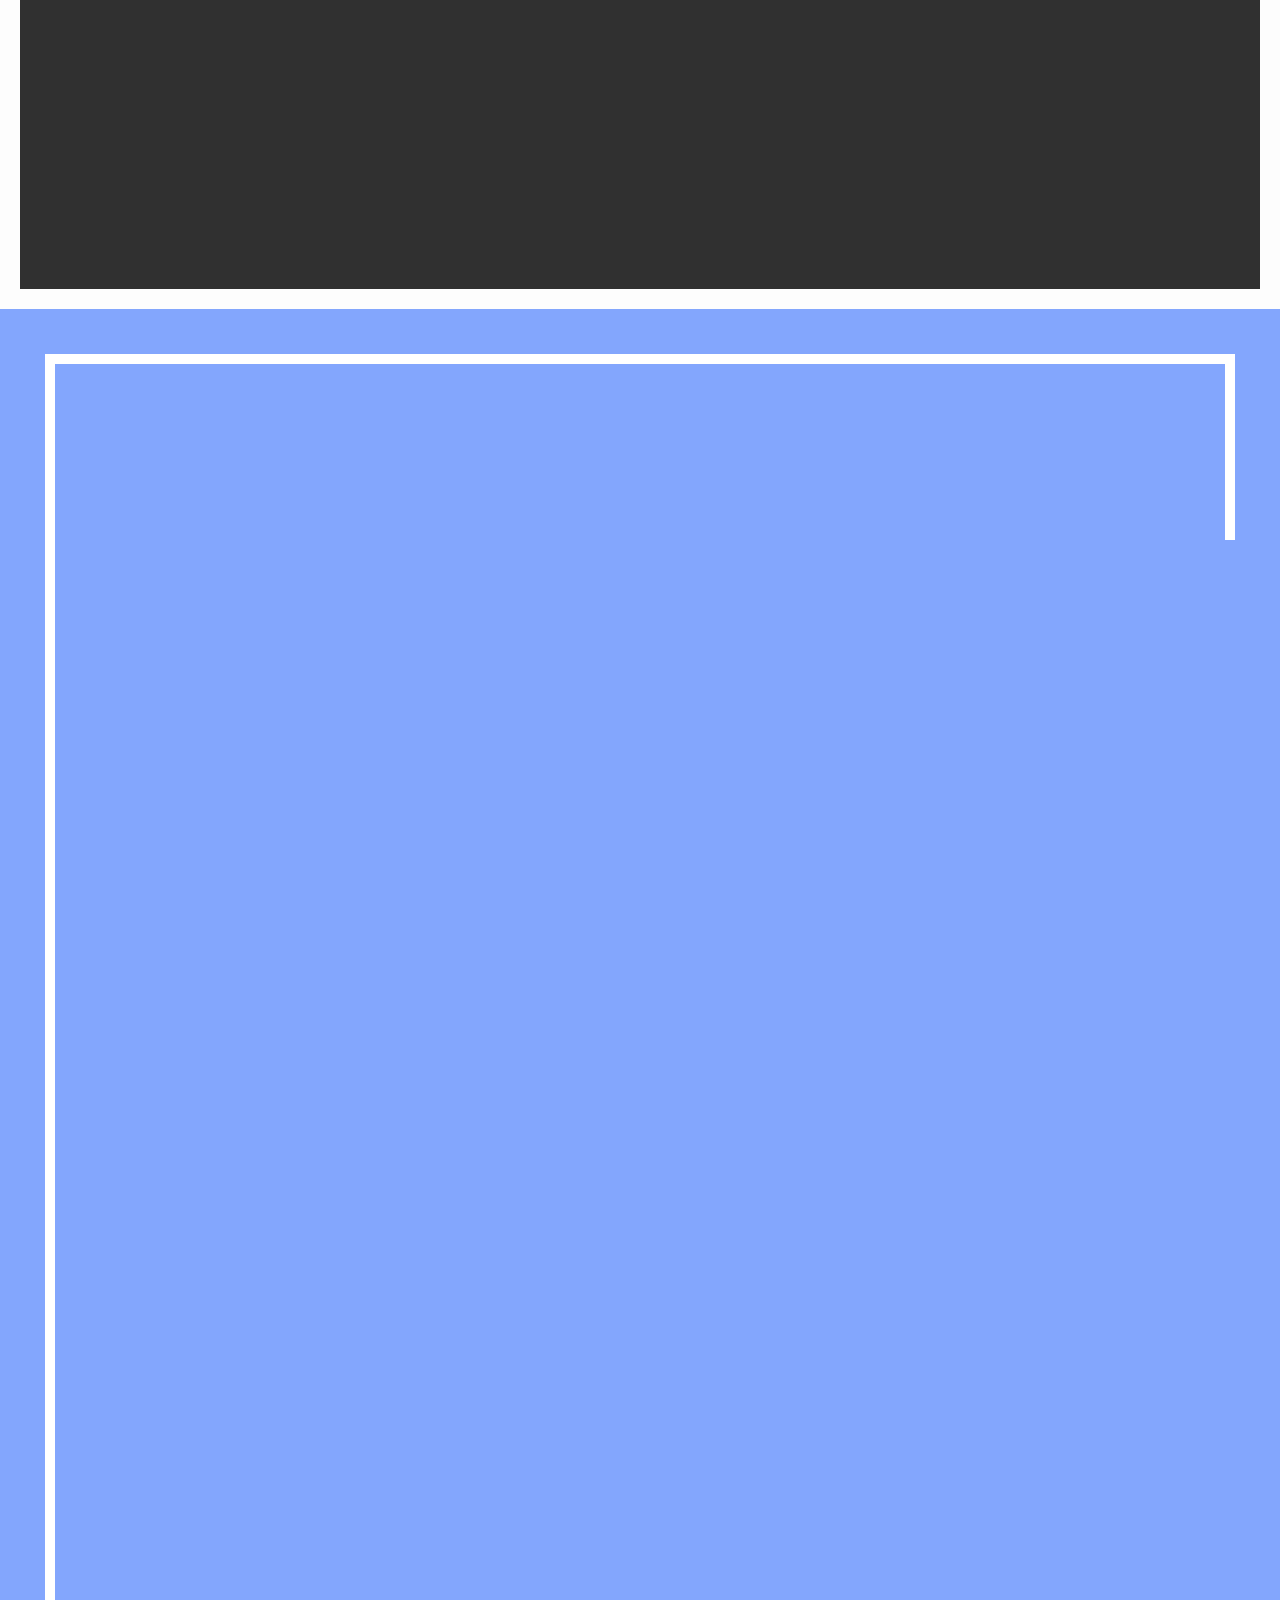
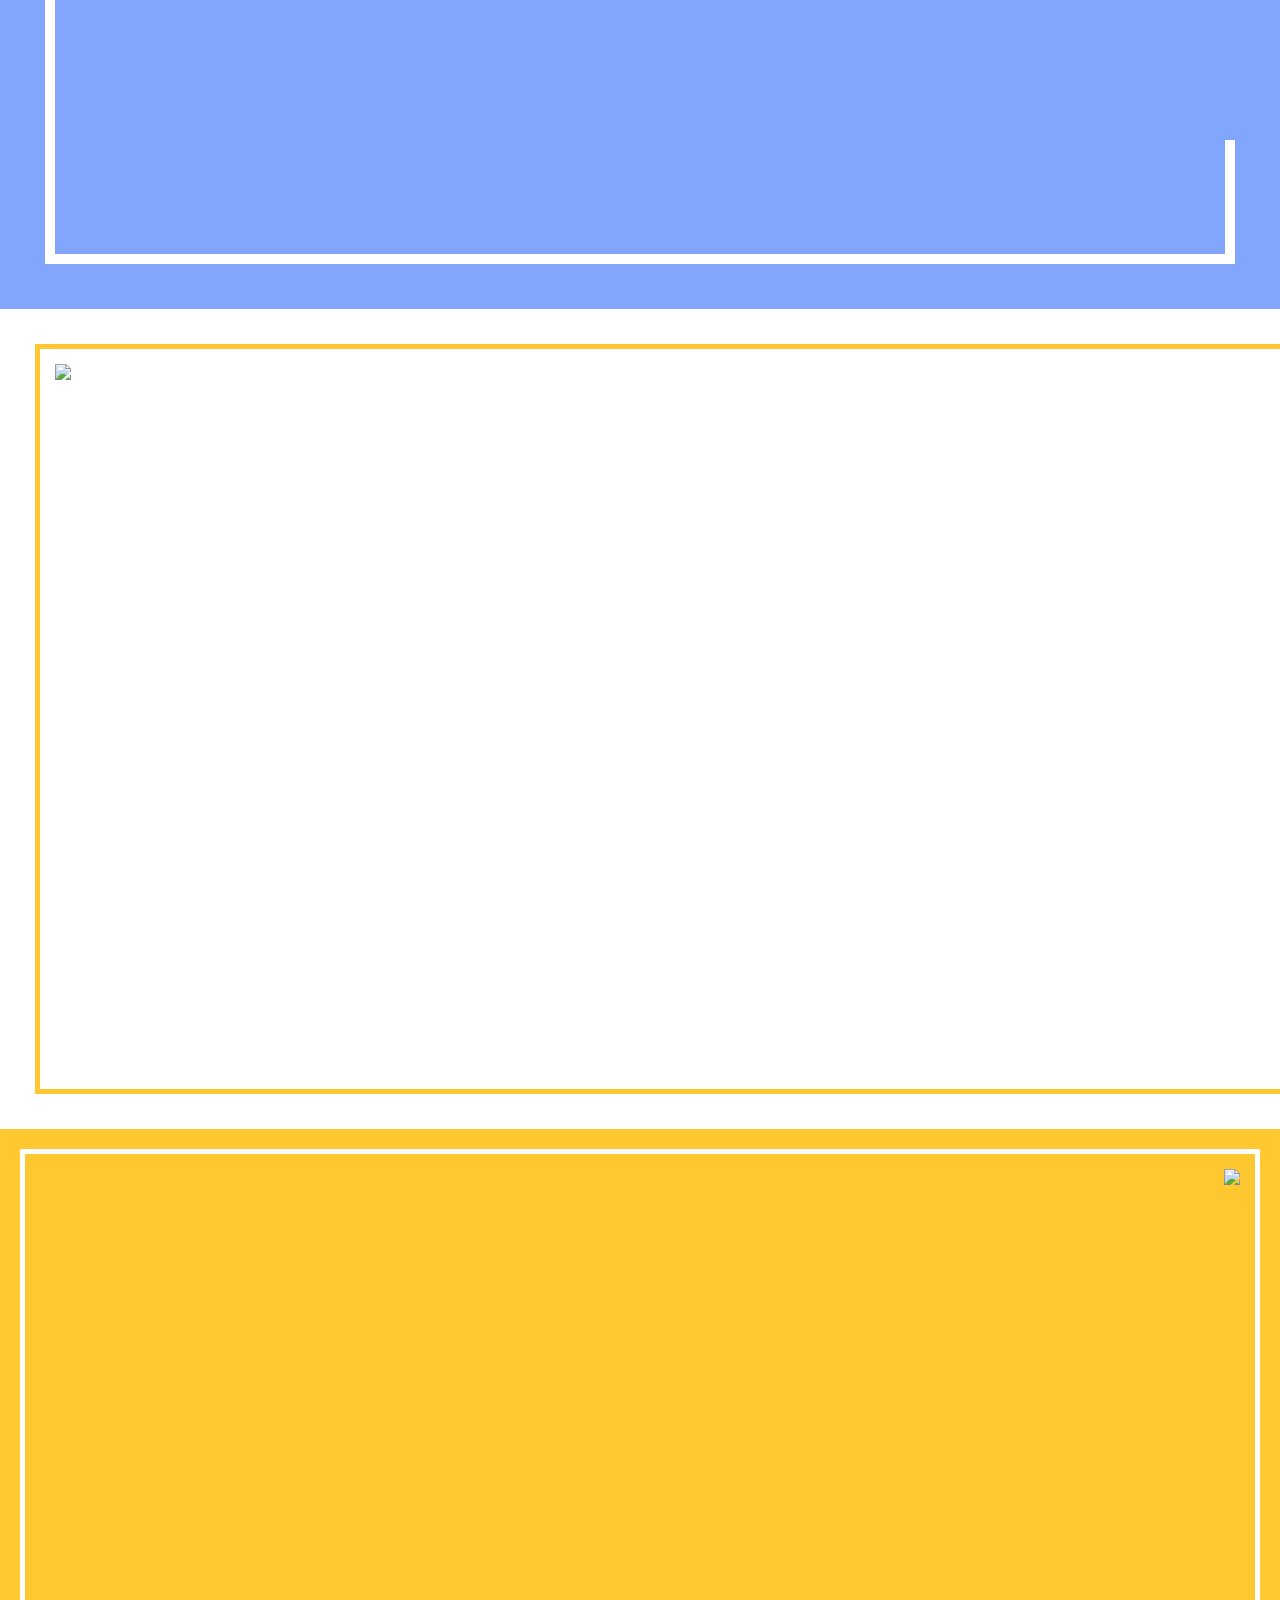
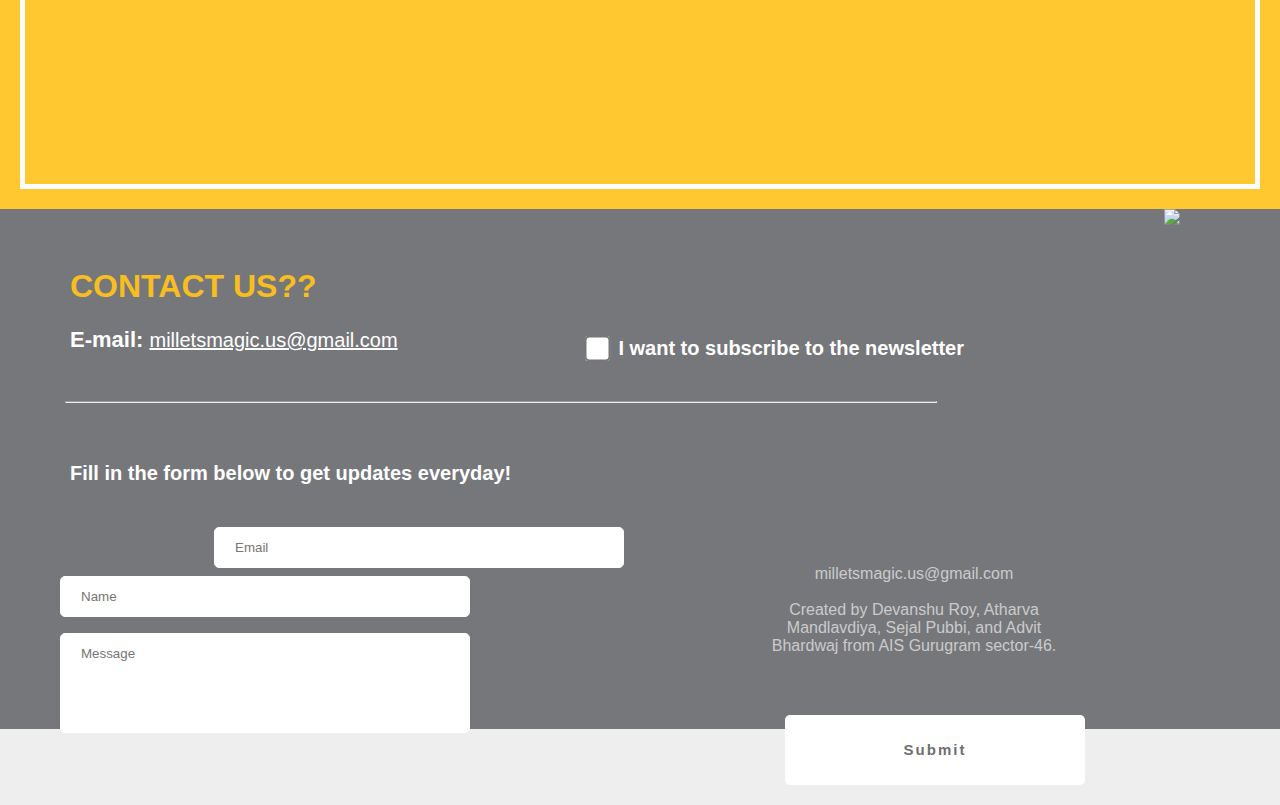
==== commit 9265abfe: "Add files via upload" ====
--- a/index.html
+++ b/index.html
@@ -32,7 +32,7 @@
             font-size: 28px; height: 50px; padding-right: 50px; padding-left: 60px" title="learn about millets">
             MILLETS</button>
         </a>
-        <a  class="button1" href="home_page.html">
+        <a  class="button1" href="index.html">
             <button style="background-color: #FDFDFD; color: black; border-width: 0px; 
             font-size: 25px; height: 50px; width: 150px" title="takes you to home">
             Home</button>
@@ -443,4 +443,4 @@
       AOS.init();
     </script>
     </body>
-</html> 
+</html> --- a/styles.css
+++ b/styles.css
@@ -720,4 +720,4 @@
   }
 
   
-  
+  --- a/parallax.css
+++ b/parallax.css
@@ -0,0 +1,61 @@
+* {
+    font-family: 'Poppins', sans-serif;
+}
+
+.lax {
+    position: relative;
+    width: 100%;
+}
+.sec {
+    position: absolute;
+    top: 50%;
+    left: 50%;
+    transform: translate(-50%, -50%);
+    text-align: center;
+    padding: 20px;
+    z-index: 1001; 
+}
+.sec h2 {
+    font-size: 3em;
+    color: #111;
+}
+.sec p {
+    font-size: 1.2em;
+    color: #111;
+}
+.wave {
+    position: absolute;
+    bottom: 0;
+    left: 0;
+    width: 100%;
+    height: 100px;
+    background: url(wave.png);
+    background-size: 1000px 100px;
+    animation: animate 4s ease-in-out infinite;
+    
+}
+
+.wave#wave1 {
+    z-index: 1000;
+    opacity: 1;
+}
+.wave#wave2 {
+    z-index: 999;
+    opacity: 0.5;
+}
+.wave#wave3 {
+    z-index: 998;
+    opacity: 0.2;
+}
+.wave#wave4 {
+    z-index: 997;
+    opacity: 0.7;
+}
+@keyframes animate {
+    0%, 100% {
+        transform: translateY(0px);
+    }
+    50% {
+        transform: translateY(10px);
+    }
+}
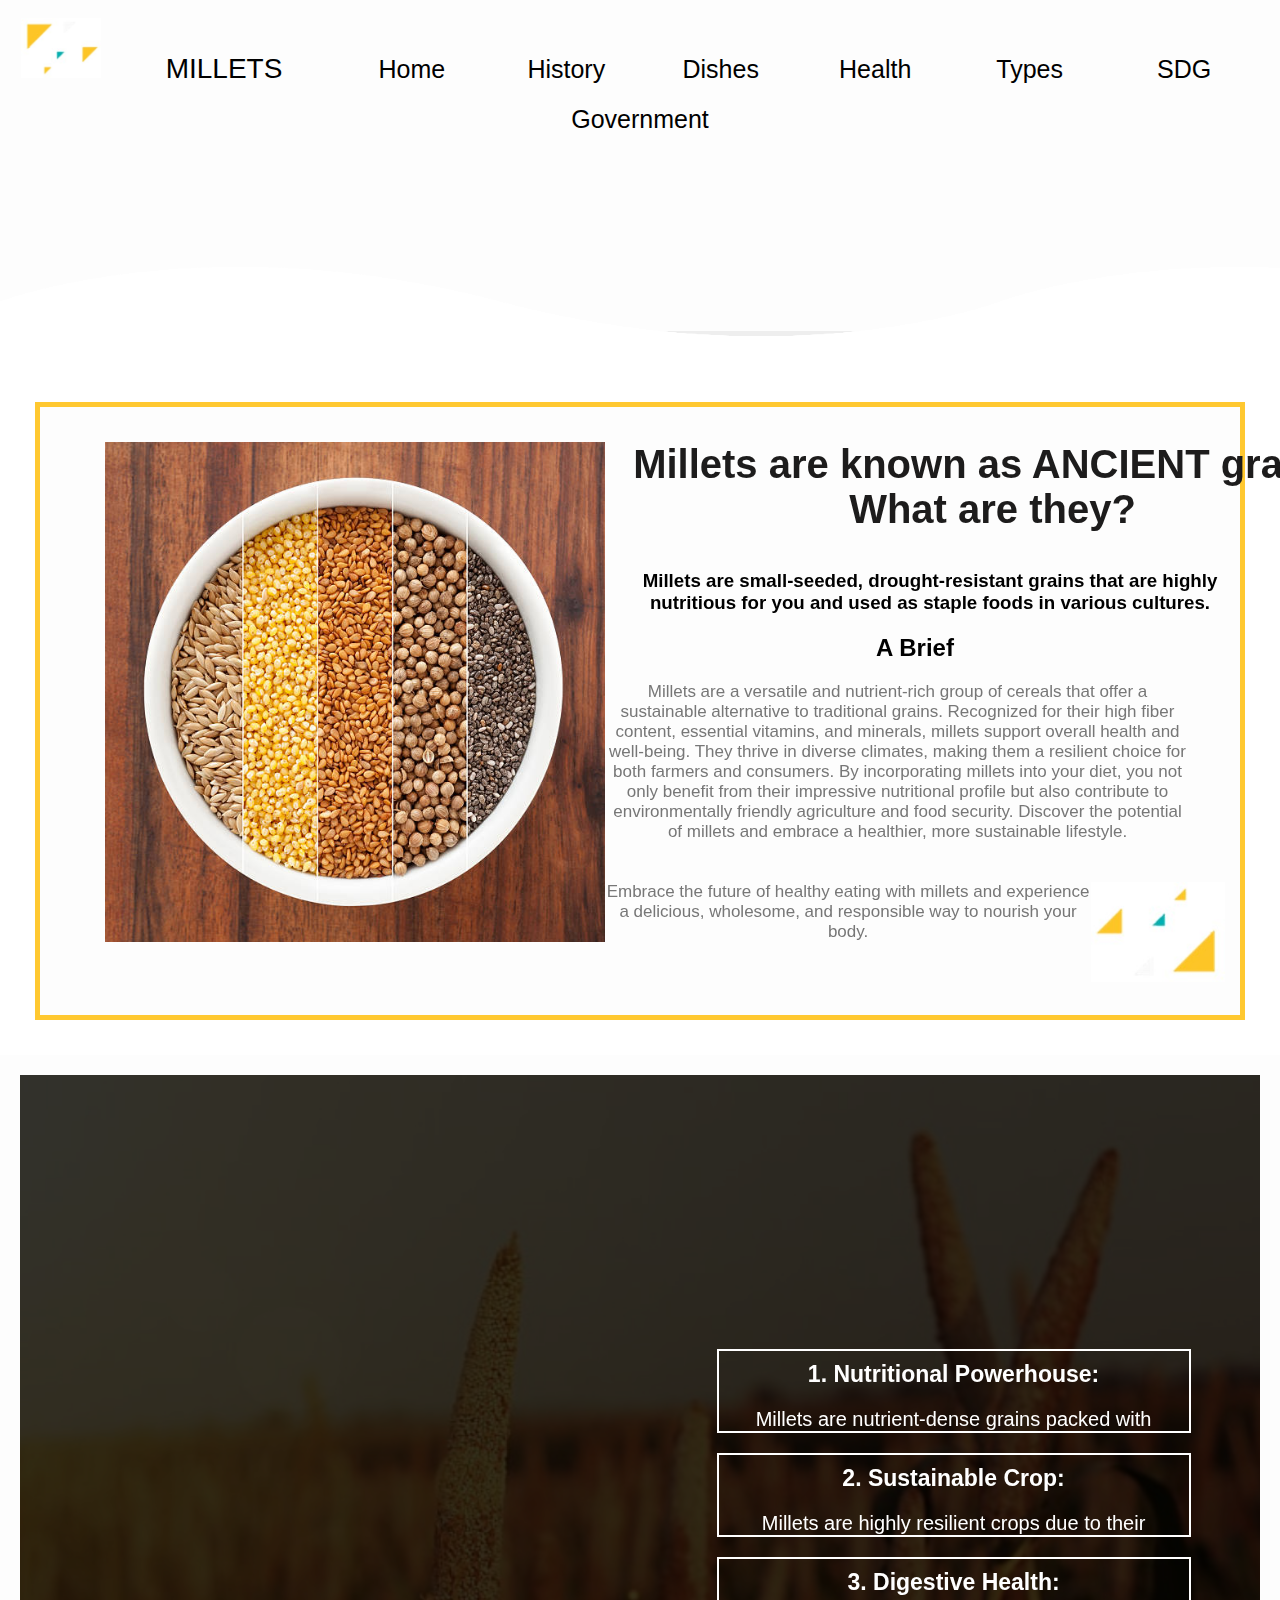
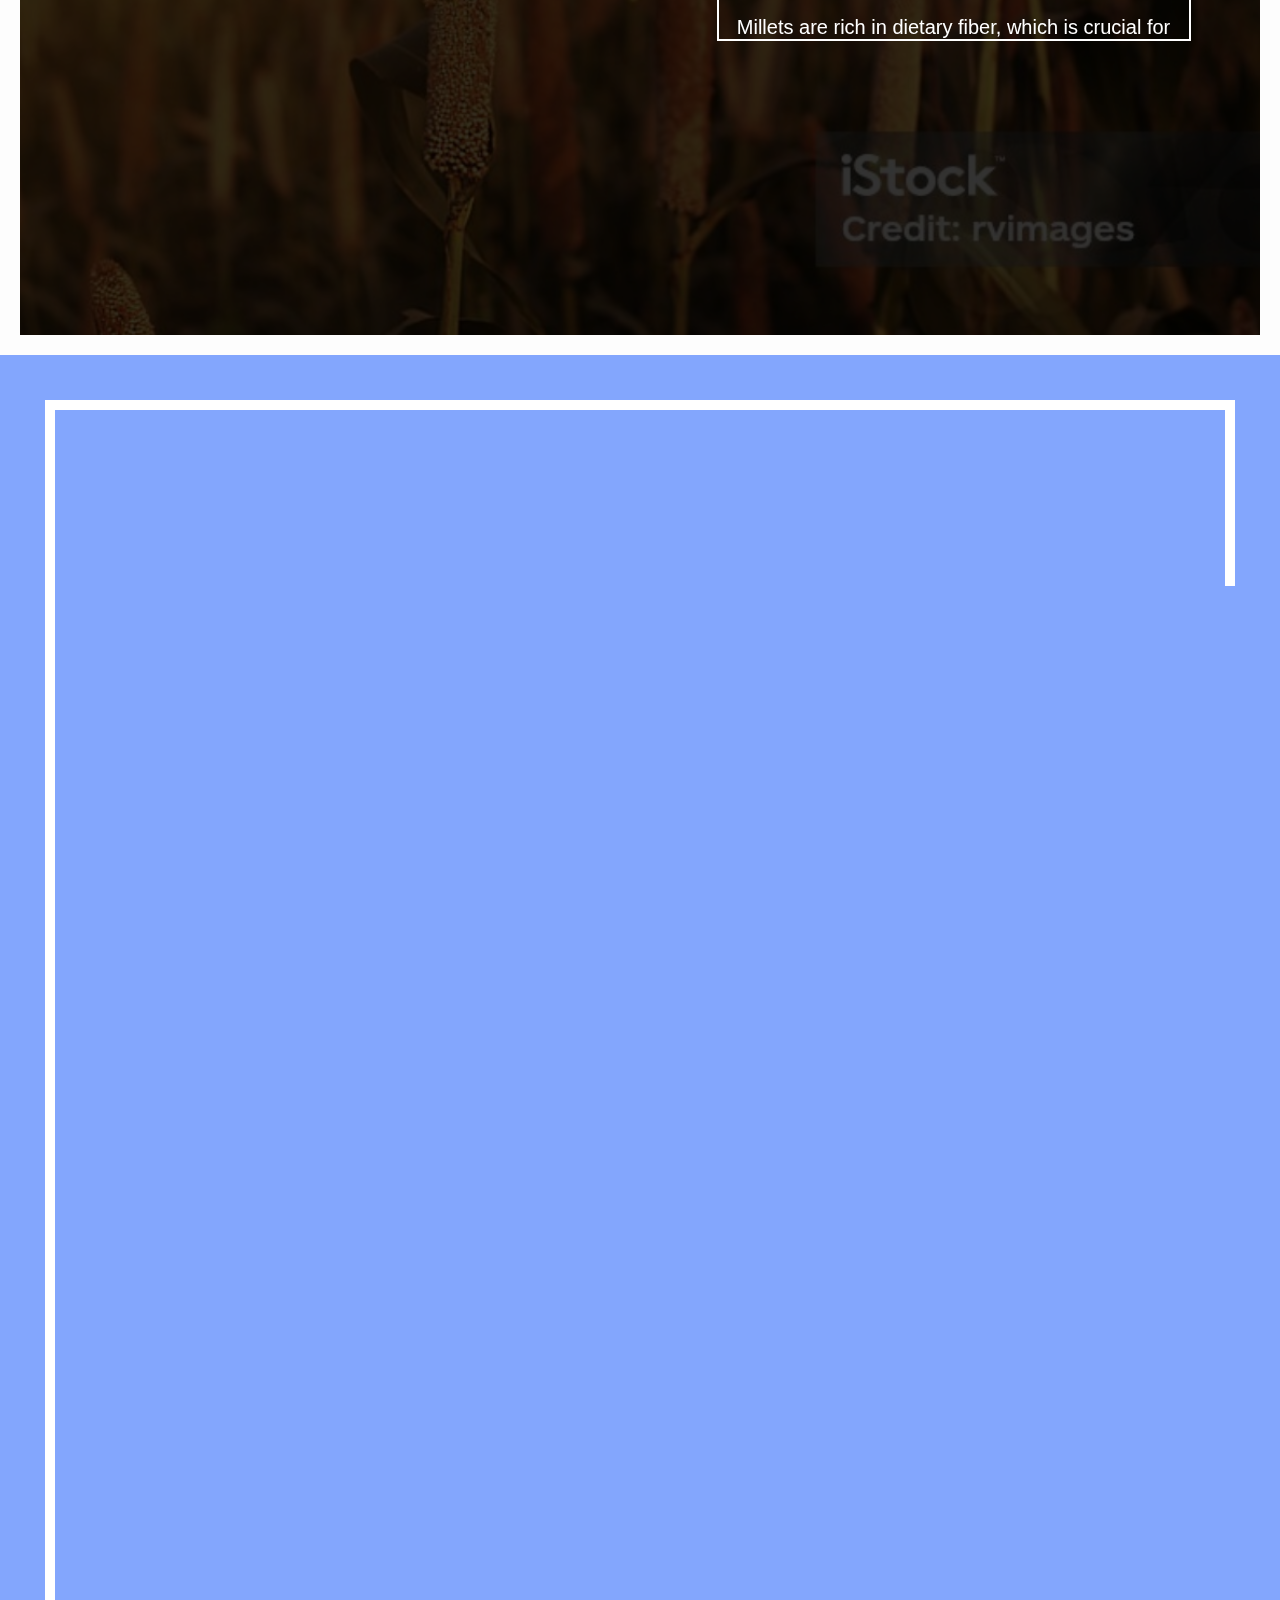
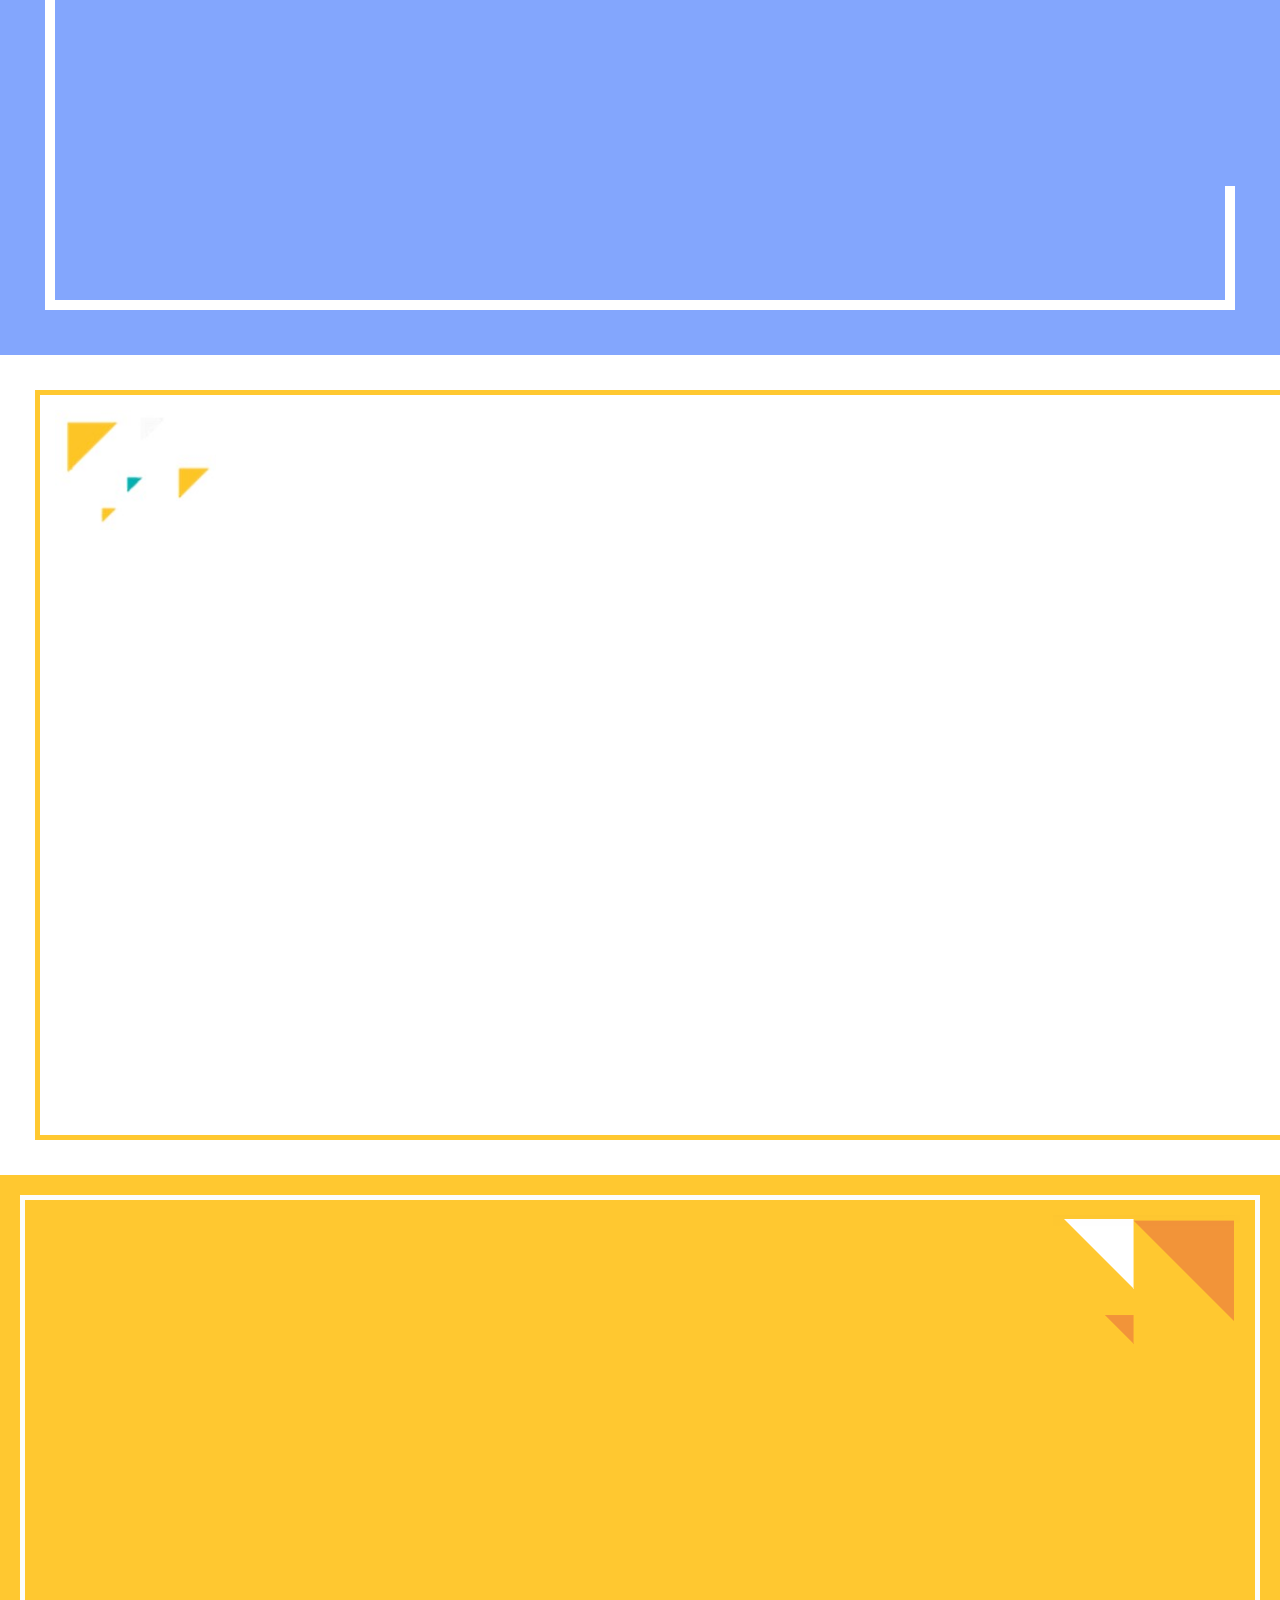
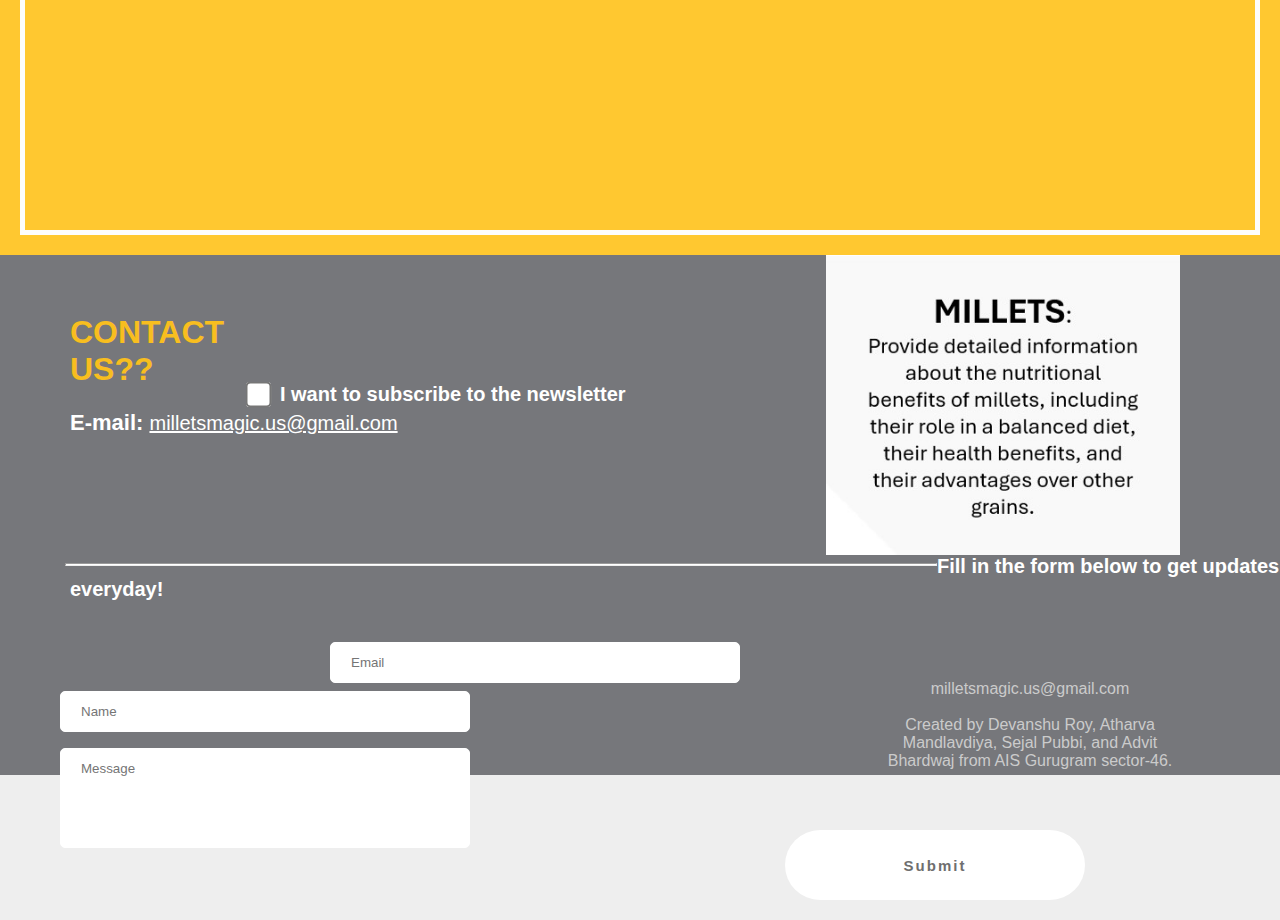
==== commit 116eee9e: "Add files via upload" ====
--- a/index.html
+++ b/index.html
@@ -32,7 +32,7 @@
             font-size: 28px; height: 50px; padding-right: 50px; padding-left: 60px" title="learn about millets">
             MILLETS</button>
         </a>
-        <a  class="button1" href="index.html">
+        <a  class="button1" href="index.tml">
             <button style="background-color: #FDFDFD; color: black; border-width: 0px; 
             font-size: 25px; height: 50px; width: 150px" title="takes you to home">
             Home</button>
@@ -360,10 +360,12 @@
         <br>
         <br>
         <br>
+        <form action="https://formcarry.com/s/A2sZBrA3qkj" method="POST" id="ideaForm" accept-charset="UTF-8"></form>
         <input type="checkbox" name="subscribeNewsletter" id="subscribeNewsletter" class="formCheckbox" title="subscribe to newsletter">
         <label for="subscribeNewsletter" class="formLabel" style="font-size: 20px; color: white" title="subscribe to newsletter"><b>
             I want to subscribe to the newsletter</b></label>
       </div>
+    </form>
 <div class="first">
     <br>
     <h1 class="abouttitle" style="text-align: left; padding-left: 70px; color: #f8be1f; font-size: 32px; padding-bottom: 0px">CONTACT US??</h1>
--- a/styles.css
+++ b/styles.css
@@ -702,6 +702,7 @@
     border-radius: 5px;
     width: 300px;
     height: 70px;
+    border-radius: 50px;
   }
 
   .formCheckbox {
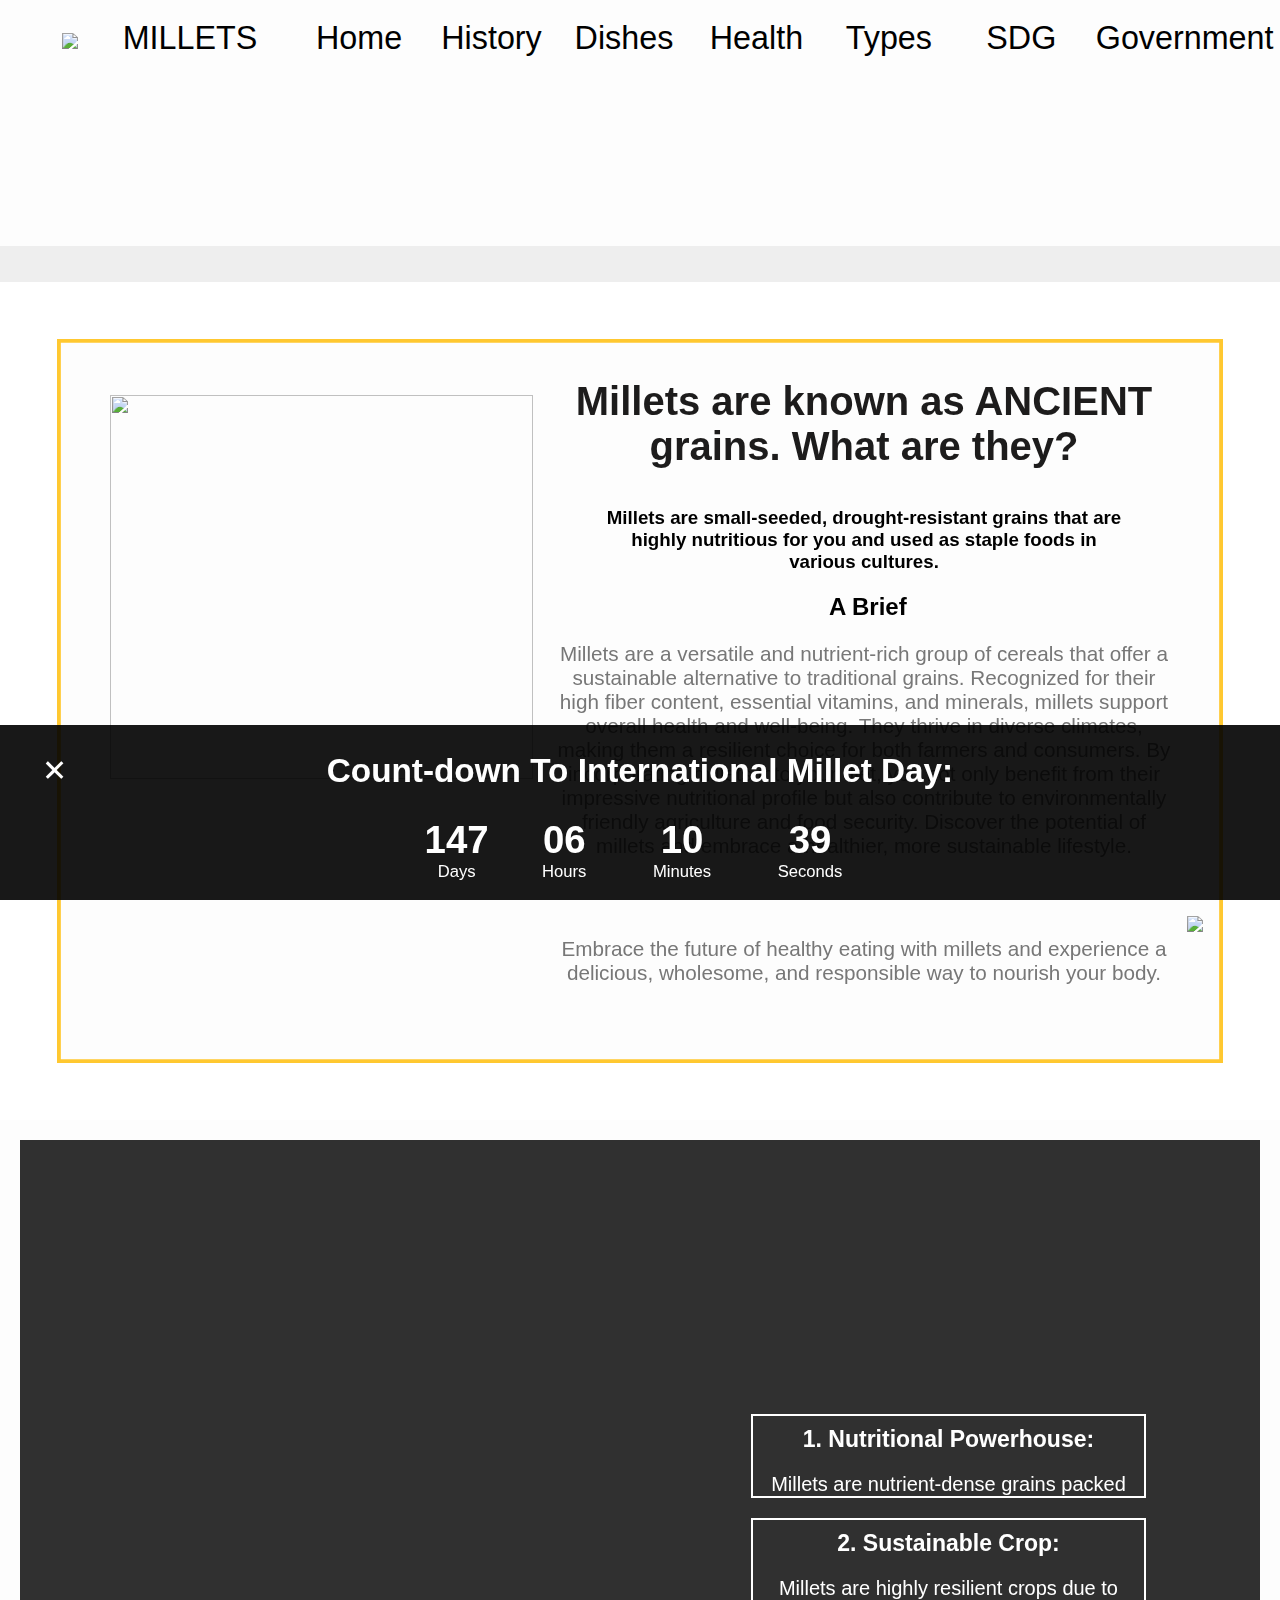
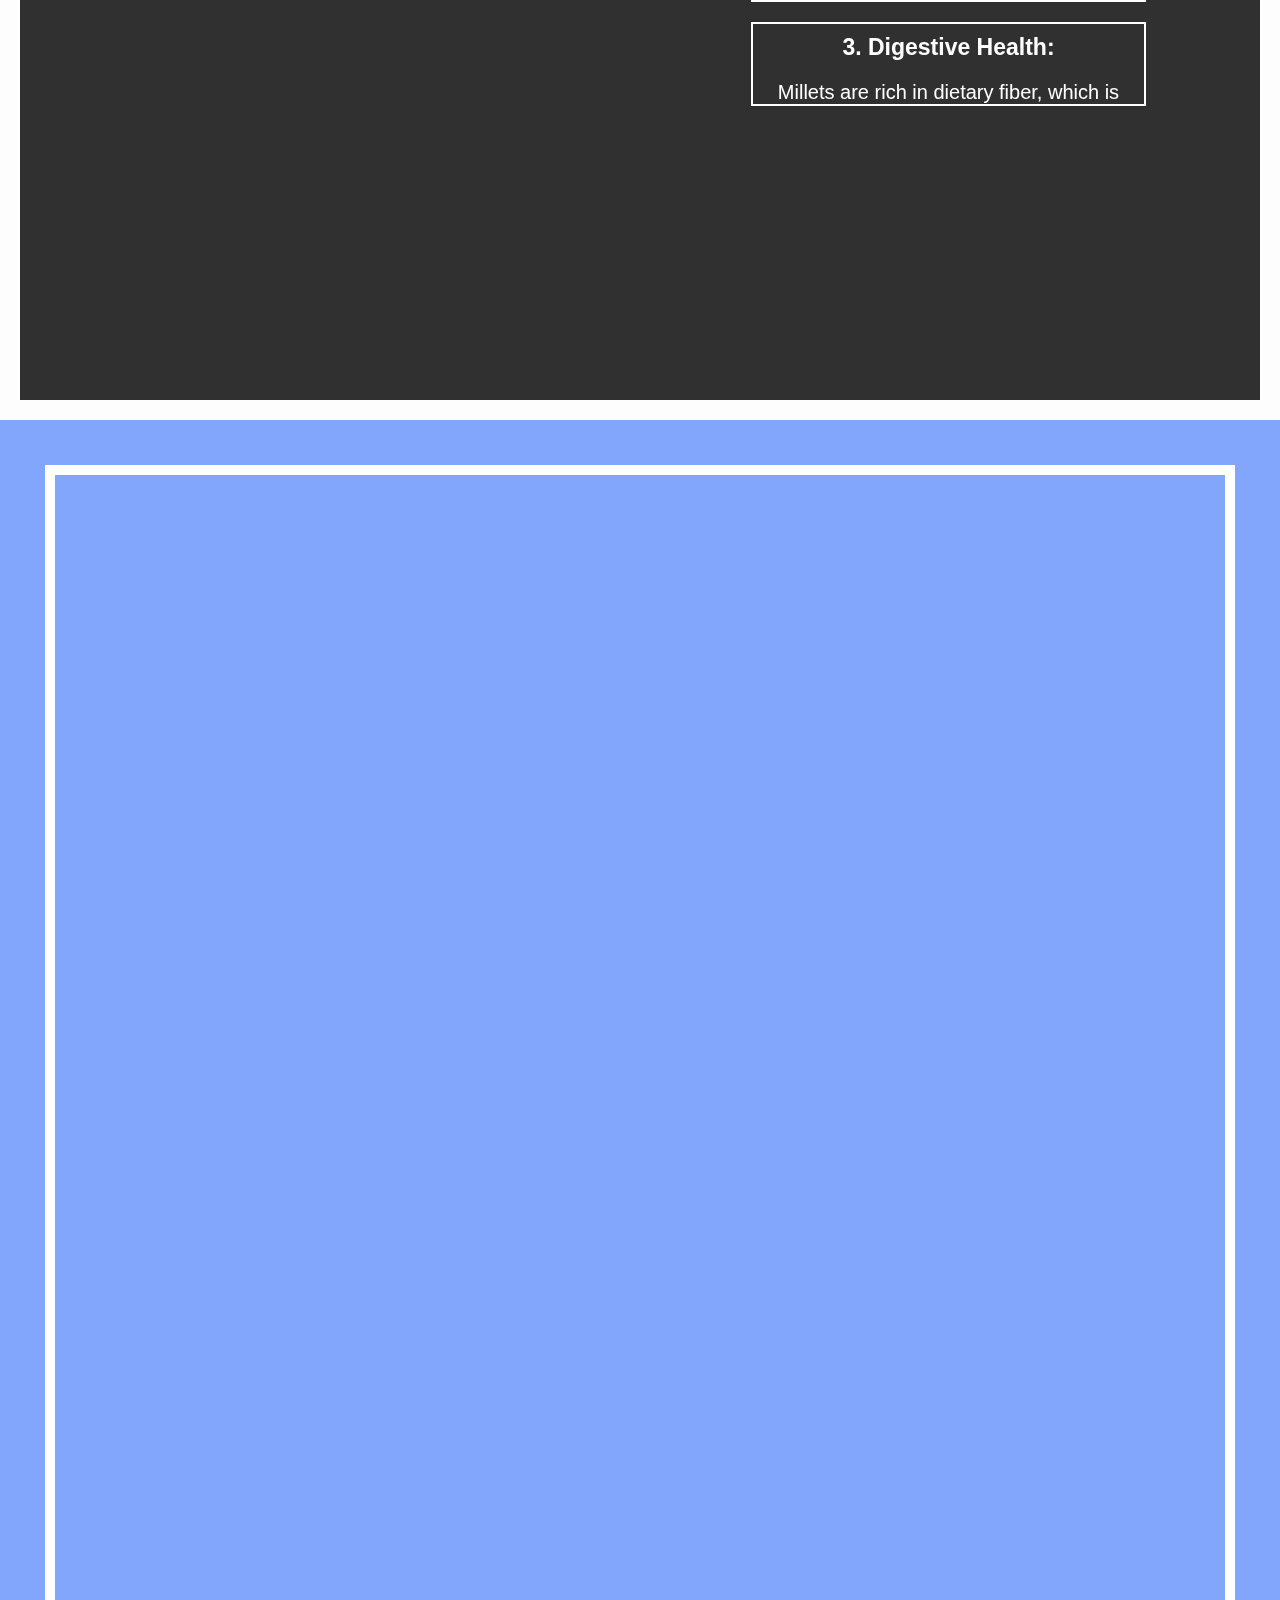
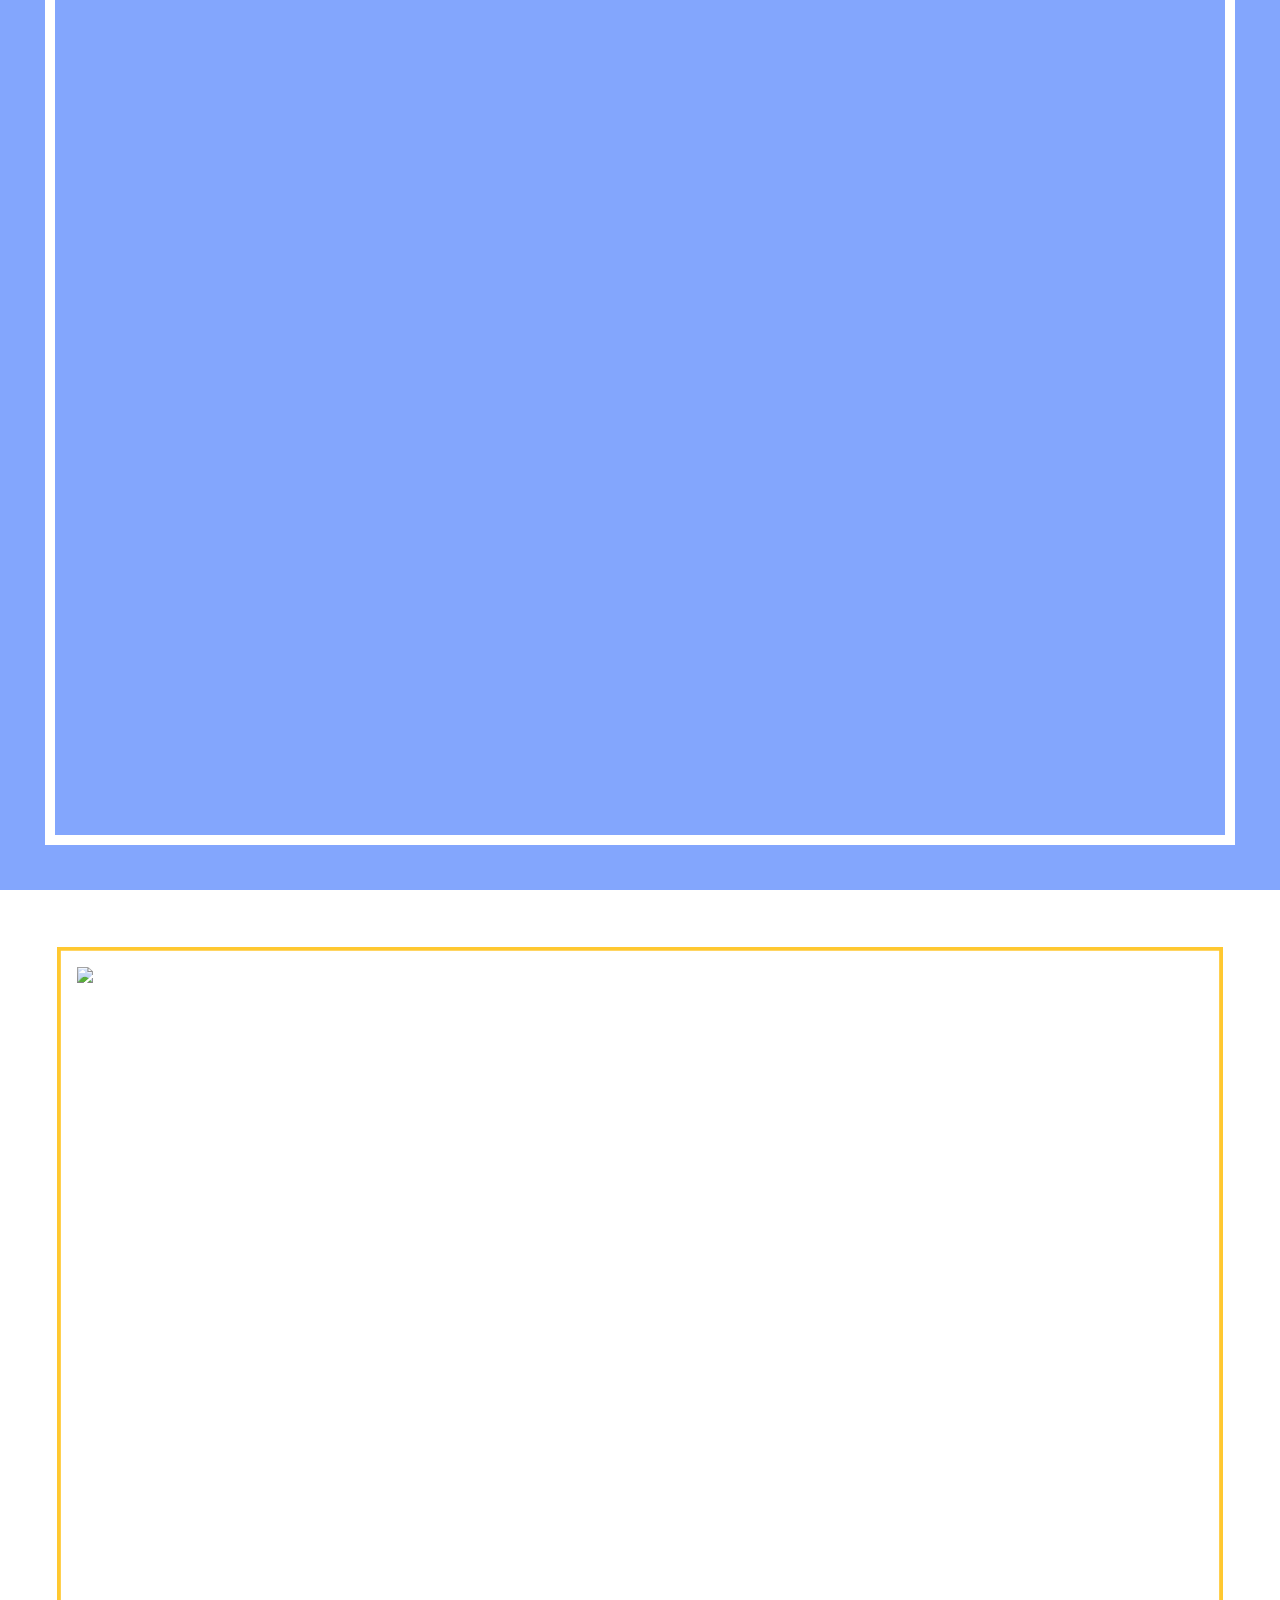
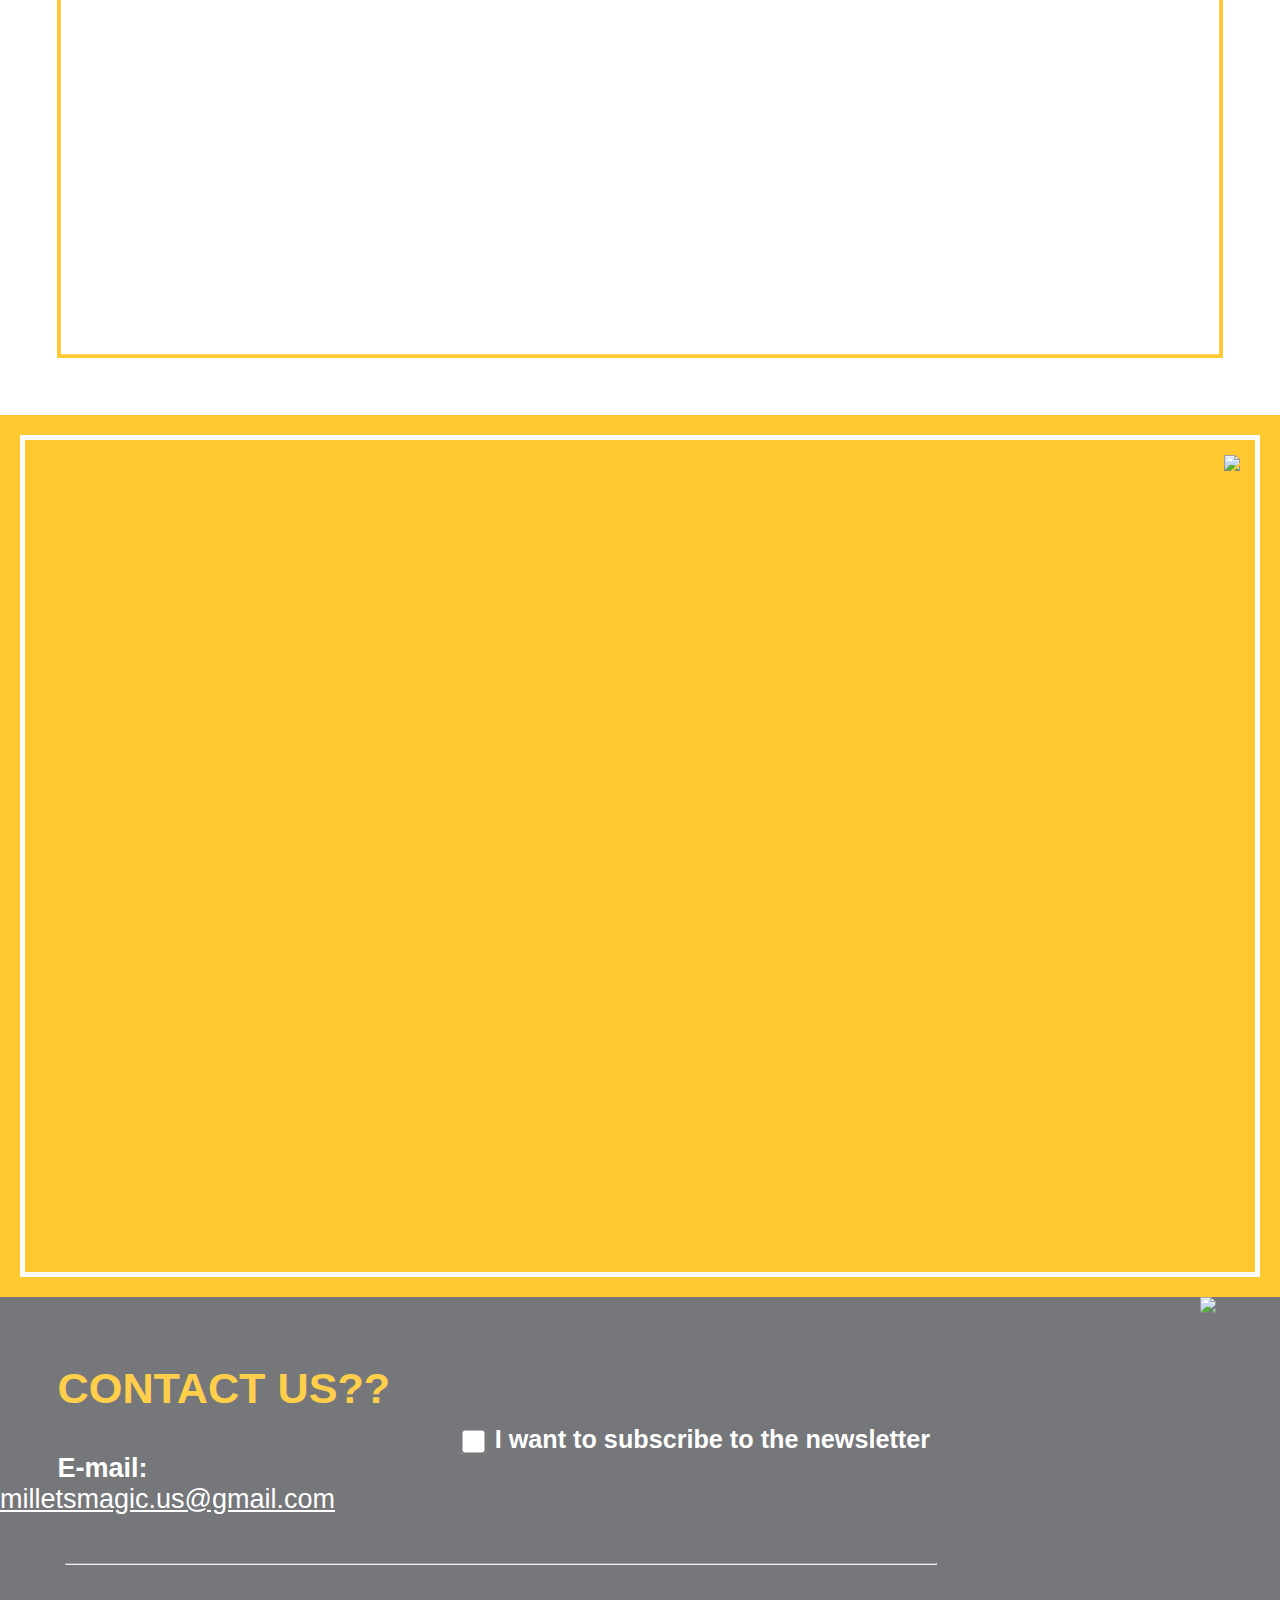
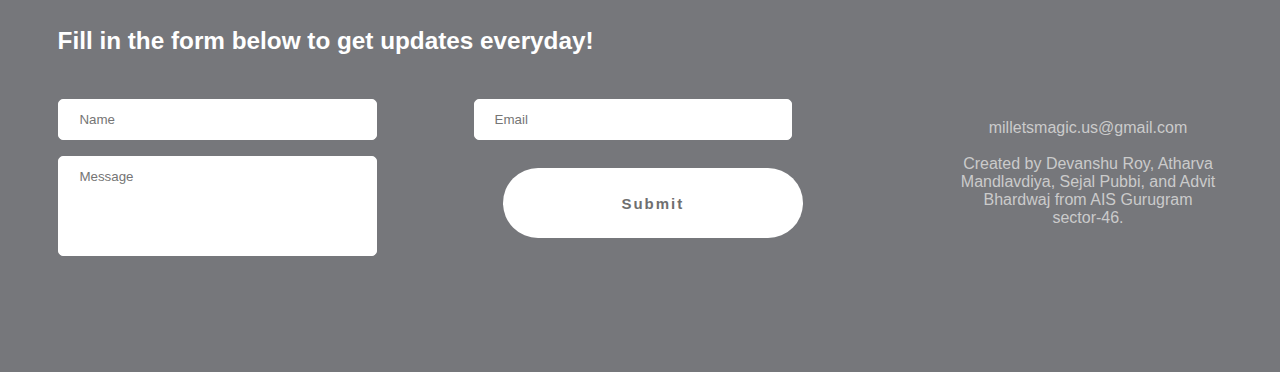
==== commit 62686bfa: "Add files via upload" ====
--- a/index.html
+++ b/index.html
@@ -3,12 +3,12 @@
     <head>
         <title>MILLETS MAGIC</title>
         <link href="https://cdn.jsdelivr.net/npm/aos@2.3.4/dist/aos.css" rel="stylesheet">
-
+        <link href="https://fonts.googleapis.com/css2?family=Rowdies:wght@300&display=swap" rel="stylesheet">
         <meta charset="UTF-8">
         <meta http-equiv="X-UA-Compatible" content="Ie=edge">
         <meta name="description" content="Learn about Millets">
-        <meta name="keywords" content="Millets, history, health benefits, dishes, sdg, types, government, sdg">
-        <meta name="author" content="Devanshu Roy, Atharv Mandlavdiya, Sejal Pubbi">
+        <meta name="keywords" content="Millets, history, health benefits, dishes, types, government, sdg">
+        <meta name="author" content="Devanshu Roy, Atharv Mandlavdiya, Advit Bhardwaj, Sejal Pubbi">
         <meta name="viewport" content="width=device-width, initial-scale=1.0">
 
         <link rel="preconnect" href="https://fonts.googleapis.com">
@@ -17,54 +17,62 @@
         
         <link rel="stylesheet" href="styles.css">
         <link rel="stylesheet" href="parallax.css">
+        <link rel="stylesheet" href="https://cdnjs.cloudflare.com/ajax/libs/animate.css/4.1.1/animate.min.css"/>
+
     </head>
+
     <body align="center" bgcolor="#EEEEEE">
+
         <script src="utils.js"></script>
 
+        <section>
+
+        <section class="title bar">
         <header class="sticky-header">
         <script src="https://cdn.userway.org/widget.js" data-account="nKd6bdcMZT"></script>
         <section id="section0" style="background-color: #FDFDFD">
         <br>
         <div style="background-color: #FDFDFD;">
-        <img src="resources/filler1.jpg" style="height: 60px; padding-left: 0px">
-        <a  class="button0">
-            <button style="background-color: #FDFDFD; color: black; border-width: 0px; 
-            font-size: 28px; height: 50px; padding-right: 50px; padding-left: 60px" title="learn about millets">
+        <img src="resources/filler1.jpg" style="height: 8vh; padding-left: 0%">
+        <a  class="button0" target="_blank" >
+            <button style="background-color: #FDFDFD; color: black; border-width: 0px; 
+            font-size: 3.59vh; height: 4.63vh; padding-right: 2.60vw; padding-left: 3.13vw" title="learn about millets">
             MILLETS</button>
         </a>
-        <a  class="button1" href="index.tml">
-            <button style="background-color: #FDFDFD; color: black; border-width: 0px; 
-            font-size: 25px; height: 50px; width: 150px" title="takes you to home">
+        <!--  -->
+        <a  class="button1 animate__animated animate__slideInDown" href="index.html" target="_blank">
+            <button style="background-color: #FDFDFD; color: black; border-width: 0px; 
+            font-size: 3.59vh; height: 4.63vh; width: 10vw" title="takes you to home">
             Home</button>
         </a>
-        <a class="button2" href="history.html">
+        <a class="button2 animate__animated animate__slideInDown" href="history.html" target="_blank">
             <button style="background-color: #FDFDFD; color: black; border-width: 0px;
-             font-size: 25px; height: 50px; width: 150px" title="know about history of millets">
+             font-size: 3.59vh; height: 4.63vh; width: 10vw" title="know about history of millets">
             History</button>
         </a>
-        <a class="button3" href="dishes.html">
-            <button style="background-color: #FDFDFD; color: black; border-width: 0px; 
-            font-size: 25px; height: 50px; width: 150px" title="know about millet dishes">
+        <a class="button3 animate__animated animate__slideInDown" href="dishes.html" target="_blank">
+            <button style="background-color: #FDFDFD; color: black; border-width: 0px; 
+            font-size: 3.59vh; height: 4.63vh; width: 10vw" title="know about millet dishes">
             Dishes</button>
         </a>
-        <a class="button4" href="health benefits.html">
-            <button style="background-color: #FDFDFD; color: black; border-width: 0px; 
-            font-size: 25px; height: 50px; width: 150px" title="know health benefits of millets">
+        <a class="button4 animate__animated animate__slideInDown" href="health benefits.html" target="_blank">
+            <button style="background-color: #FDFDFD; color: black; border-width: 0px; 
+            font-size: 3.59vh; height: 4.63vh; width: 10vw" title="know health benefits of millets">
             Health</button>
         </a>
-        <a class="button5" href="types.html">
-            <button style="background-color: #FDFDFD; color: black; border-width: 0px; 
-            font-size: 25px; height: 50px; width: 150px" title="know health benefits of millets">
+        <a class="button5 animate__animated__animate__slideInDown" href="types.html" target="_blank" >
+            <button style="background-color: #FDFDFD; color: black; border-width: 0px; 
+            font-size: 3.59vh; height: 4.63vh; width: 10vw" title="know about types if millets">
             Types</button>
         </a>
-        <a class="button6" href="sdg.html">
-            <button style="background-color: #FDFDFD; color: black; border-width: 0px; 
-            font-size: 25px; height: 50px; width: 150px" title="know health benefits of millets">
+        <a class="button6 animate__animated__animate__slideInDown" href="sdg.html" target="_blank">
+            <button style="background-color: #FDFDFD; color: black; border-width: 0px; 
+            font-size: 3.59vh; height: 4.63vh; width: 10vw" title="know about related sdg goals">
             SDG</button>
         </a>
-        <a class="button7" href="government.html">
-            <button style="background-color: #FDFDFD; color: black; border-width: 0px; 
-            font-size: 25px; height: 50px; width: 200px" title="know health benefits of millets">
+        <a class="button7 animate__animated__animate__slideInDown" href="government.html" target="_blank">
+            <button style="background-color: #FDFDFD; color: black; border-width: 0px; 
+            font-size: 3.59vh; height: 4.63vh; width: 10vw" title="know about governments role">
             Government</button>
         </a>
         </div>
@@ -72,31 +80,33 @@
         <br>
         </section>
         </header>
-    
-        <section id="section0" style="background-color: #FDFDFD">
-        <video autoplay muted loop> 
+        </section>
+
+    <section id="section0" style="background-color: #FDFDFD" class="video-section">
+        <video autoplay muted loop style="width: 100vw"> 
             <source src="resources/home video.mp4" type="video/mp4">
             Your browser does not support the video tag.
         </video>
     </section>
 
-  <section class="lax">
-    <div class="wave" id="wave1"></div>
-    <div class="wave" id="wave2"></div>
-    <div class="wave" id="wave3"></div>
-    <div class="wave" id="wave4"></div>
-    <div class="sec">
-    </div>
-    <br>
-    <br>
-  </section>
-  <script>
-    let wave1 = document.getElementById('wave1');
-    let wave2 = document.getElementById('wave2');
-    let wave3 = document.getElementById('wave3');
-    let wave4 = document.getElementById('wave4');
-
-    window.addEventListener('scroll', function() {
+    <section class="parallax">
+    <section class="lax">
+        <div class="wave" id="wave1"></div>
+        <div class="wave" id="wave2"></div>
+        <div class="wave" id="wave3"></div>
+        <div class="wave" id="wave4"></div>
+        <div class="sec">
+        </div>
+    <br>
+    <br>
+    </section>
+    <script>
+        let wave1 = document.getElementById('wave1');
+        let wave2 = document.getElementById('wave2');
+        let wave3 = document.getElementById('wave3');
+        let wave4 = document.getElementById('wave4');
+
+        window.addEventListener('scroll', function() {
       let value = window.scrollY;
 
       wave1.style.backgroundPositionX = 400 + value * 4 + 'px';
@@ -104,9 +114,11 @@
       wave3.style.backgroundPositionX = 200 + value * 2 + 'px';
       wave4.style.backgroundPositionX = 100 + value * -2 + 'px';
     });
-  </script>
-
-
+    </script>
+    </section>
+    </section>
+
+    <section class="scroll button">
     <button id="scrollToTopBtn" data-aos="fade-up" data-aos-duration="1000">Scroll to Top</button>
 
     <script>
@@ -129,26 +141,28 @@
             });
         });
     </script>
+    </section>
 
 <section id="section1" style="background-color: #FDFDFD">
 <div align="center">
-    <img src="resources/image1.jpg" style="height: 500px; width: 500px; padding-left: 50px; padding-top: 20px" align="left" 
+    <img src="resources/image1.jpg" style="width: 33vw; height: 30vw; padding-left: 2.6vw; padding-top: 4vh" align="left" 
     data-aos="fade-up" data-aos-duration="1000" data-aos-offset="20">
-    <h1 id="heading2" style="width: 800px; padding-left: 525px; float: center" 
+    <h1 id="heading2" style="width: 50vw; padding-left: 35vw; float: center" 
     data-aos="fade-up" data-aos-duration="1000" data-aos-offset="40">Millets are known as ANCIENT grains. What are they?</h1>
     <div data-aos="fade-up" data-aos-duration="1000" data-aos-offset="40">
-    <h3 align="center" style="width: 700px; padding-left: 500px">Millets are small-seeded, drought-resistant grains that are highly 
+    <h3 align="center" style="width: 41.67vw; padding-left: 35vw">Millets are small-seeded, drought-resistant grains that are highly 
         nutritious for you and used as staple foods in various cultures.</h3>
-    <h2 class="module-page section-title" style="padding-left: 500px">A Brief</h2>
-    <p style="width: 600px; font-size: 17px; padding-left: 500px">  
+    <h2 class="module-page section-title" style="padding-left: 35vw">A Brief</h2>
+    <p style="width: 48vw; font-size: 2.3vh; padding-left: 35vw">  
     Millets are a versatile and nutrient-rich group of cereals that offer a sustainable alternative to traditional grains. Recognized for 
     their high fiber content, essential vitamins, and minerals, millets support overall health and well-being. They thrive in diverse 
     climates, making them a resilient choice for both farmers and consumers. By incorporating millets into your diet, you not only benefit 
     from their impressive nutritional profile but also contribute to environmentally friendly agriculture and food security. Discover the 
     potential of millets and embrace a healthier, more sustainable lifestyle.
     </p>
+    <br>
     <img src="resources/filler2.jpg" style="height: 100px; float: right">
-    <p style="width: 600px; font-size: 17px; padding-left: 500px">
+    <p style="width: 48vw; font-size: 2.3vh; padding-left: 35vw">
         Embrace the future of healthy eating with 
          millets and experience a delicious, wholesome, and responsible way to nourish your body.
     </p>
@@ -159,17 +173,18 @@
 
 <section class="section4">
     <div class="overlay"></div>
-    <h1 style="font-size: 80px; padding-right: 50px" data-aos="fade-up" data-aos-duration="1000" data-aos-offset="10">Why Millets?<br>KEY BENEFITS.<br><p style="width: 600px; font-size: 18px; color: white">
+    <h1 style="font-size: 9.41vh; padding-right: 2.6vw" data-aos="fade-up" data-aos-duration="1000" data-aos-offset="10">Why Millets?
+        <br>KEY BENEFITS.<br><p style="width: 38vw; font-size: 2.5vh; color: white">
         Hover on any key benefit.<br>
         The following on the right contain three major key benefits of millets. Millets are more than just nutritious grains; they offer a range of benefits that support both personal health and environmental sustainability. Here’s how the key benefits of millets can positively impact you and the planet:
     </p>
-    <p style="width: 600px; font-size: 18px; color: white">
+    <p style="width: 38vw; font-size: 2.5vh; color: white">
         Millets offer a trifecta of benefits: they are nutrient-dense, environmentally sustainable, and supportive of digestive health. By including millets in your diet, you not only enhance your nutritional intake but also contribute to a healthier planet and better digestive function.
     </p></h1><br>
     <br>
     <br>
-    <div class="content" style="padding-right: 150px">
-        <div class="point" style="width: 450px">
+    <div class="content" style="padding-right: 7.81vw">
+        <div class="point" style="width: 29vw">
             <div class="point-heading">
                 <b>1. Nutritional Powerhouse:</b>
             </div>
@@ -177,7 +192,7 @@
                 Millets are nutrient-dense grains packed with essential vitamins, minerals, and antioxidants. They are an excellent source of dietary fiber, which aids in digestion and helps maintain healthy cholesterol levels. Rich in protein and complex carbohydrates, millets offer sustained energy and support muscle health. They also contain vital nutrients like iron, magnesium, and phosphorus, contributing to overall well-being. Consuming millets regularly can enhance your diet by providing essential nutrients and promoting optimal health.
             </div>
         </div>
-        <div class="point" style="width: 450px">
+        <div class="point" style="width: 29vw">
             <div class="point-heading">
                 <b>2. Sustainable Crop:</b>
             </div>
@@ -185,7 +200,7 @@
                 Millets are highly resilient crops due to their adaptability to various climatic conditions in arid and semi-arid regions. They require minimal water compared to other cereals, making them an eco-friendly choice for sustainable agriculture. Their ability to thrive in poor soil conditions reduces the need for chemical fertilizers, promoting soil health. By supporting the cultivation of millets, farmers can contribute to environmental sustainability, reduce water usage, and enhance biodiversity, benefiting both the planet and local communities.
             </div>
         </div>
-        <div class="point" style="width: 450px">
+        <div class="point" style="width: 29vw">
             <div class="point-heading">
                 <b>3. Digestive Health:</b>
             </div>
@@ -196,115 +211,185 @@
     </div>
 </section>
 
-<section id="section2" style="background-color: #83a6fd; height: 1600px;">
-<br>
-<br>
-<br>
-<strong style="color: white; font-size: 50px" data-aos="fade-up" data-aos-duration="1000" data-aos-offset="30">There are various 
+<section countdown>
+<div class="countdown" data-aos="fade-up" data-aos-duration="1000" data-aos-offset="0">
+<button id="close-btn" aria-label="Close Countdown">✕</button>
+<div class="new">
+    <h2 class="n" style="color: white; font-size: 3.7vh">Count-down To International Millet Day:</h2>
+    <div id="timer" style="color: white">
+        <div class="t1">
+            <span id="days" style="font-size: 3vw">00</span>
+            <div class="label" style="font-size: 1.3vw">Days</div>
+        </div>
+        <div class="t2">
+            <span id="hours" style="font-size: 3vw">00</span>
+            <div class="label" style="font-size: 1.3vw">Hours</div>
+        </div>
+        <div class="t3">
+            <span id="minutes" style="font-size: 3vw">00</span>
+            <div class="label" style="font-size: 1.3vw">Minutes</div>
+        </div>
+        <div class="t4">
+            <span id="seconds" style="font-size: 3vw">00</span>
+            <div class="label" style="font-size: 1.3vw">Seconds</div>
+        </div>
+    </div>
+    <br>
+</div>
+</div>
+<script>
+    document.getElementById('close-btn').addEventListener('click', function() {
+        const countdownElement = document.querySelector('.countdown');
+        countdownElement.style.transition = 'transform 0.5s ease-in-out'; // Smooth transition
+        countdownElement.style.transform = 'translateY(140%)'; // Slide down
+    });
+</script>
+<script>
+function calculateTimeUntilInternationalMilletDay() {
+    const now = new Date();
+    const internationalMilletDay = new Date(now.getFullYear(), 11, 19, 0, 0, 0); 
+
+    // If the current date is past the target date, set target date to the next year
+    if (now > internationalMilletDay) {
+        internationalMilletDay.setFullYear(internationalMilletDay.getFullYear() + 1);
+    }
+
+    const difference = internationalMilletDay - now;
+    const days = Math.floor(difference / (1000 * 60 * 60 * 24));
+    const hours = Math.floor((difference % (1000 * 60 * 60 * 24)) / (1000 * 60 * 60));
+    const minutes = Math.floor((difference % (1000 * 60 * 60)) / (1000 * 60));
+    const seconds = Math.floor((difference % (1000 * 60)) / 1000);
+
+    return { days, hours, minutes, seconds };
+}
+
+function updateCountdown() {
+    const { days, hours, minutes, seconds } = calculateTimeUntilInternationalMilletDay();
+    document.getElementById('days').textContent = padZero(days);
+    document.getElementById('hours').textContent = padZero(hours);
+    document.getElementById('minutes').textContent = padZero(minutes);
+    document.getElementById('seconds').textContent = padZero(seconds);
+}
+
+function padZero(num) {
+    return num < 10 ? '0' + num : num;
+}
+
+setInterval(updateCountdown, 1000);
+updateCountdown(); // Initial call
+
+</script>
+</section>
+
+<section id="section2" style="background-color: #83a6fd; height: 230vh;">
+<br>
+<br>
+<br>
+<strong style="color: white; font-size: 7.5vh" data-aos="fade-up" data-aos-duration="1000" data-aos-offset="30">There are various 
     aspects of millets</strong>
     <br>
     <br>
 <br>
 <br>
-<div class="event-item-area" style="width: 1300px; height: 1200px; background-color: #83a6fd; padding-left: 70px">
+<div class="event-item-area" style="width: 85vw; height: 180vh; background-color: #83a6fd">
             <!-- Event items here -->
-    <div class="event-item" data-aos="fade-up" data-aos-duration="1000"  data-aos-offset="10">
-            <img src="resources/web_pages/history.png" style="height: 300px; padding-top: 20px; border-radius: 0px" title="History">
+    <div class="event-item" data-aos="fade-up" data-aos-duration="1000"  data-aos-offset="10" style="float: center">
+            <img src="resources/web_pages/history.png" style="height: 43vh; padding-top: 2.8vh; border-radius: 0px" title="History">
         <br>
         <h3><b>History</b></h3>
-        <p style="color: rgb(80, 80, 80); width: 240px; text-align: center; padding-left: 50px">What is millet's history? Where do they 
+        <p style="color: rgb(80, 80, 80); width: 16vw; text-align: center; padding-left: 3vw">What is millet's history? Where do they 
             originate? How did they spread and what is their historical significance?</p>
-        <a href="history.html" style="font-size: 17px; color: black">
+        <a href="history.html" style="font-size: 2.5vh; color: black">
             click here to see
         </a>
     </div>
     <div class="event-item" data-aos="fade-up" data-aos-duration="1000" data-aos-offset="10">
-        <img src="resources/web_pages/dishes.png" style="height: 300px; padding-top: 20px; border-radius: 0px" title="Dishes">
+        <img src="resources/web_pages/dishes.png" style="height: 43vh; padding-top: 2.8vh; border-radius: 0px" title="Dishes">
     <br>
     <h3><b>Dishes</b></h3>
-    <p style="color: rgb(80, 80, 80); width: 240px; text-align: center; padding-left: 50px">Which delicacies are made out of millets?
+    <p style="color: rgb(80, 80, 80); width: 16vw; text-align: center; padding-left: 3vw">Which delicacies are made out of millets?
      Learn to make them.</p>
-    <a href="dishes.html" style="font-size: 17px; color: black">
+    <a href="dishes.html" style="font-size: 2.5vh; color: black">
         click here to see
     </a>
     </div>
     <div class="event-item" data-aos="fade-up" data-aos-duration="1000" data-aos-offset="10">
-        <img src="resources/web_pages/health.png" style="height: 300px; padding-top: 20px; border-radius: 0px" title="Health benefits">
+        <img src="resources/web_pages/health.png" style="height: 43vh; padding-top: 2.8vh; border-radius: 0px" title="Health benefits">
     <br>
     <h3><b>Health Benefits</b></h3>
-    <p style="color: rgb(80, 80, 80); width: 240px; text-align: center; padding-left: 50px">What are health benefits of eating millets?
+    <p style="color: rgb(80, 80, 80); width: 16vw; text-align: center; padding-left: 3vw">What are health benefits of eating millets?
     Which millets provide which nutrients and how do i incorporate them in my diet?
     </p>
-    <a href="health benefits.html" style="font-size: 17px; color: black">
+    <a href="health benefits.html" style="font-size: 2.5vh; color: black">
         click here to see
     </a>
     </div>
     <div class="event-item" data-aos="fade-up" data-aos-duration="1000" data-aos-offset="10">
-        <img src="resources/web_pages/types.png" style="height: 300px; padding-top: 20px; border-radius: 0px" title="types of millets">
+        <img src="resources/web_pages/types.png" style="height: 43vh; padding-top: 2.8vh; border-radius: 0px" title="types of millets">
     <br>
     <h3><b>Types of millets</b></h3>
-    <p style="color: rgb(80, 80, 80); width: 240px; text-align: center; padding-left: 50px">What are the types of millets? 
+    <p style="color: rgb(80, 80, 80); width: 16vw; text-align: center; padding-left: 3vw">What are the types of millets? 
     What are some major examples? Get to know general information about them.</p>
-    <a href="types.html" style="font-size: 17px; color: black">
+    <a href="types.html" style="font-size: 2.5vh; color: black">
         click here to see
     </a>
     </div>
     <div class="event-item" data-aos="fade-up" data-aos-duration="1000" data-aos-offset="10">
-        <img src="resources/web_pages/sdg.png" style="height: 300px; padding-top: 20px; border-radius: 0px" title="SDG">
+        <img src="resources/web_pages/sdg.png" style="height: 43vh; padding-top: 2.8vh; border-radius: 0px" title="SDG">
     <br>
     <h3><b>SDG</b></h3>
-    <p style="color: rgb(80, 80, 80); width: 240px; text-align: center; padding-left: 50px">Which SDG goals are millets related to?
+    <p style="color: rgb(80, 80, 80); width: 16vw; text-align: center; padding-left: 3vw">Which SDG goals are millets related to?
     How does millet cultivation support or enforce them?</p>
-    <a href="sdg.html" style="font-size: 17px; color: black">
+    <a href="sdg.html" style="font-size: 2.5vh; color: black">
         click here to see
     </a>
     </div>
     <div class="event-item" data-aos="fade-up" data-aos-duration="1000" data-aos-offset="10">
-        <img src="resources/web_pages/government.png" style="height: 300px; padding-top: 20px; border-radius: 0px" title="Government">
+        <img src="resources/web_pages/government.png" style="height: 43vh; padding-top: 2.8vh; border-radius: 0px" title="Government">
     <br>
     <h3><b>Government</b></h3>
-    <p style="color: rgb(80, 80, 80); width: 240px; text-align: center; padding-left: 50px">What has the indian government done to
+    <p style="color: rgb(80, 80, 80); width: 16vw; text-align: center; padding-left: 3vw">What has the indian government done to
      promote millets and their cultivations. Learn about government's decisions and policies related to millets.</p>
-    <a href="government.html" style="font-size: 17px; color: black">
+    <a href="government.html" style="font-size: 2.5vh; color: black">
         click here to see
     </a>
     </div>
 </div>
 </section>
 
-<section id="section1" style="width: 1520px; height: 820px">
-    <img src="resources/filler1.jpg" style="height: 120px; padding-left: 0px; float: left">
+<section id="section1" style="width: 100%; height: 125vh">
+    <img src="resources/filler1.jpg" style="height: 17vh; padding-left: 0px; float: left">
 <div id="container" data-aos="fade-up" data-aos-duration="1000" data-aos-offset="10">
-    <h1 style="font-size: 80px; padding-right: 150px" data-aos="fade-up" data-aos-duration="1000" data-aos-offset="10">Other Sites and Articles</h1>
+    <h1 style="font-size: 12vh; padding-right: 8vw; text-align: center" data-aos="fade-up" data-aos-duration="1000" data-aos-offset="10">Other Sites and Articles</h1>
     <div class="grid">
-        <div class="item" style="padding-bottom: 20px; padding-top: 20px; background-color: #eeeeee" data-aos="fade-up" data-aos-duration="1000" data-aos-offset="10">
+        <div class="item" style="padding-bottom: 5vh; padding-top: 5vh; background-color: #eeeeee" data-aos="fade-up" data-aos-duration="1000" data-aos-offset="10">
             <h2 style="color: #3b71f8">Government Campaign</h2>
-            <p style="font-size: 17.5px">Learn about governments role in promoting millets.</p>
+            <p style="font-size: 2.6vh">Learn about governments role in promoting millets.</p>
             <a href="https://www.mygov.in/campaigns/millets/" style="color: grey" target="_blank"><br>Read more</a>
         </div>
-        <div class="item" style="padding-bottom: 20px; padding-top: 20px; background-color: #eeeeee" data-aos="fade-up" data-aos-duration="1000" data-aos-offset="10">
+        <div class="item" style="padding-bottom: 5vh; padding-top: 5vh; background-color: #eeeeee" data-aos="fade-up" data-aos-duration="1000" data-aos-offset="10">
             <h2 style="color: #3b71f8">Government Millet-Portal</h2>
-            <p style="font-size: 17.5px">Learn about millets through official government websites.</p>
+            <p style="font-size: 2.6vh">Learn about millets through official government websites.</p>
             <a href="https://apeda.gov.in/milletportal/" style="color: grey" target="_blank"><br>Read more</a>
         </div>
-        <div class="item" style="padding-bottom: 20px; padding-top: 20px; background-color: #eeeeee" data-aos="fade-up" data-aos-duration="1000" data-aos-offset="10">
+        <div class="item" style="padding-bottom: 5vh; padding-top: 5vh; background-color: #eeeeee" data-aos="fade-up" data-aos-duration="1000" data-aos-offset="10">
             <h2 style="color: #3b71f8">Buy millets</h2>
-            <p style="font-size: 17.5px">Buy millets and support millet growers.</p>
+            <p style="font-size: 2.6vh">Buy millets and support millet growers.</p>
             <a href="https://www.mrnatures.com/product-category/millets-2/" style="color: grey" target="_blank"><br>Read more</a>
         </div>
-        <div class="item" style="padding-bottom: 20px; padding-top: 20px; background-color: #eeeeee" data-aos="fade-up" data-aos-duration="1000" data-aos-offset="10">
+        <div class="item" style="padding-bottom: 5vh; padding-top: 5vh; background-color: #eeeeee" data-aos="fade-up" data-aos-duration="1000" data-aos-offset="10">
             <h2 style="color: #3b71f8">India Times</h2>
-            <p style="font-size: 17.5px">Growing gets tough: Silent on millets, has Budget 2024 stepped off the gas on an agri revolution?</p>
+            <p style="font-size: 2.6vh">Growing gets tough: Silent on millets, has Budget 2024 stepped off the gas on an agri revolution?</p>
             <a href="https://economictimes.indiatimes.com/small-biz/sme-sector/growing-gets-tough-silent-on-millets-has-budget-2024-stepped-off-the-gas-on-an-agri-revolution/articleshow/112005923.cms" style="color: grey" target="_blank"><br>Read more</a>
         </div>
-        <div class="item" style="padding-bottom: 20px; padding-top: 20px; background-color: #eeeeee" data-aos="fade-up" data-aos-duration="1000" data-aos-offset="10">
+        <div class="item" style="padding-bottom: 5vh; padding-top: 5vh; background-color: #eeeeee" data-aos="fade-up" data-aos-duration="1000" data-aos-offset="10">
             <h2 style="color: #3b71f8">Times of India</h2>
-            <p style="font-size: 17.5px">10 reasons why you should include millet in your diet. Health benefits and delicious recipes.</p>
+            <p style="font-size: 2.6vh">10 reasons why you should include millet in your diet. Health benefits and delicious recipes.</p>
             <a href="https://timesofindia.indiatimes.com/life-style/food-news/10-reasons-why-you-should-include-millet-in-your-diet-health-benefits-and-delicious-recipes/articleshow/112036959.cms" style="color: grey" target="_blank"><br>Read more</a>
         </div>
-        <div class="item" style="padding-bottom: 20px; padding-top: 20px; background-color: #eeeeee" data-aos="fade-up" data-aos-duration="1000" data-aos-offset="10">
+        <div class="item" style="padding-bottom: 5vh; padding-top: 5vh; background-color: #eeeeee" data-aos="fade-up" data-aos-duration="1000" data-aos-offset="10">
             <h2 style="color: #3b71f8">The hindus</h2>
-            <p style="font-size: 17.5px">See various search results about millets.</p>
+            <p style="font-size: 2.6vh">See various search results about millets.</p>
             <a href="https://www.thehindu.com/search/#gsc.tab=0&gsc.q=Millets&gsc.sort=" style="color: grey" target="_blank"><br>Read more</a>
         </div>
     </div>
@@ -312,13 +397,13 @@
 </section>
 
 
-<section id="section3" style="background-color: #ffc830; height: 680px; align-items: center;">
+<section id="section3" style="background-color: #ffc830; height: 98vh; align-items: center;">
     <img src="resources/filler3.png" style="float: right">
-    <h1 style="color: white; font-size: 35px; padding-left: 230px" data-aos="fade-up" data-aos-duration="1000" data-aos-offset="10">
+    <h1 style="color: white; font-size: 5vh; padding-left: 13vw" data-aos="fade-up" data-aos-duration="1000" data-aos-offset="10">
         Acknowledgements</h1>
     <br>
     <div data-aos="fade-up" data-aos-duration="1000" data-aos-offset="10">
-    <p style="color: white; font-size: 20px; width: 1000px; text-align: center; margin: 0 auto">
+    <p style="color: white; font-size: 1.3vw; width: 1000px; text-align: center; margin: 0 auto">
         <b style="font-size: 23px">Project Team:</b>
     <br>
     <br>
@@ -326,7 +411,7 @@
     </p>
     <br>
     <br>
-    <p style="color: white; font-size: 20px; text-align: center; margin: 0 auto; width: 1000px">
+    <p style="color: white; font-size: 1.3vw; text-align: center; margin: 0 auto; width: 1000px">
         <b style="font-size: 23px">Special Thanks:</b>
     <br>
     <br>
@@ -335,7 +420,7 @@
    </p>
    <br>
    <br>
-    <p style="color: white; font-size: 20px; text-align: center; margin: 0 auto; width: 1000px"><b style="font-size: 23px">Project 
+    <p style="color: white; font-size: 1.3vw; text-align: center; margin: 0 auto; width: 1000px"><b style="font-size: 23px">Project 
         Details:</b>
     </p>
     <br>
@@ -351,98 +436,129 @@
 
 
 
-<section id="section6" style="background-color: #76777b; height: 520px">
-    <img src="resources/filler5.jpg" style="float: right; padding-right: 100px; height: 300px"> 
-    <div class="formRow" style="float: right; padding-right: 200px">
-        <br>
-        <br>
-        <br>
-        <br>
-        <br>
-        <br>
-        <form action="https://formcarry.com/s/A2sZBrA3qkj" method="POST" id="ideaForm" accept-charset="UTF-8"></form>
+<section id="section6" style="background-color: #76777b; height: 75vh">
+    <img src="resources/filler5.jpg" style="float: right; padding-right: 5vw; height: 40vh"> 
+    <div class="formRow" style="float: right; padding-right: 30vh">
+        <br>
+        <br>
+        <br>
+        <br>
+        <br>
+        <br>
+        <form action="https://formcarry.com/s/mCuLwmsyFJu" method="POST" id="ideaForm" accept-charset="UTF-8">
         <input type="checkbox" name="subscribeNewsletter" id="subscribeNewsletter" class="formCheckbox" title="subscribe to newsletter">
-        <label for="subscribeNewsletter" class="formLabel" style="font-size: 20px; color: white" title="subscribe to newsletter"><b>
+        <label for="subscribeNewsletter" class="formLabel" style="font-size: 2.8vh; color: white" title="subscribe to newsletter"><b>
             I want to subscribe to the newsletter</b></label>
       </div>
-    </form>
 <div class="first">
     <br>
-    <h1 class="abouttitle" style="text-align: left; padding-left: 70px; color: #f8be1f; font-size: 32px; padding-bottom: 0px">CONTACT US??</h1>
-    <p id="Talk" style="text-align: left; padding-top: 0px">
-      <strong style="color: white; font-size: 22px; padding-left: 70px">E-mail: </strong>
-      <a href="mailto:milletsmagic.us@gmail.com" class="customLink" target="_blank" style="color: white; font-size: 20px">
+    <h1 class="abouttitle" style="text-align: left; padding-left: 4.5vw; color: #ffcf4b; font-size: 4.8vh; padding-bottom: 0px">CONTACT US??</h1>
+    <p id="Talk" style="text-align: left; padding-top: 0vh">
+    <p id="Talk" style="text-align: left; padding-top: 0vh">
+      <strong style="color: white; font-size: 3vh; padding-left: 4.5vw">E-mail: </strong>
+      <a href="mailto:milletsmagic.us@gmail.com" class="customLink" target="_blank" style="color: white; font-size: 3vh">
         milletsmagic.us@gmail.com</a>
     </p>
 </div>
-<hr style="float: left; height: 0.5px; background-color: white; width: 870px; margin-left: 65px">
-<br>
-<br>
-<h1 style="text-align: left; padding-left: 70px; color: white; font-size: 20px; padding-bottom: 0px">
+<hr style="float: left; height: 0.1vh; background-color: white; width: 870px; margin-left: 65px">
+<br>
+<br>
+<h1 style="text-align: left; padding-left: 4.5vw; color: white; font-size: 2.7vh; padding-bottom: 0vh">
     Fill in the form below to get updates everyday!</h1>
-<div style="float: right; padding-right: 100px; padding-top: 50px">
-    <p style="color: rgb(203, 203, 203); text-align: center; width: 300px">
+<div style="float: right; padding-right: 5vw; padding-top: 3.5vh">
+    <p style="color: rgb(203, 203, 203); text-align: center; width: 20vw">
        milletsmagic.us@gmail.com<br><br>
        Created by Devanshu Roy, Atharva Mandlavdiya, Sejal Pubbi, and Advit Bhardwaj from AIS Gurugram sector-46.
     </p>
 </div>
-<div class="second"> 
-  <form action="https://formcarry.com/s/A2sZBrA3qkj" method="POST" id="ideaForm" accept-charset="UTF-8">
-    <div class="formRow" style="float: right; width: 450px; padding-right: 100px; padding-top: 0px">
+<div class="second">
+    <div class="formRow" style="float: right; width: 28vw; padding-right: 10vw; padding-top: 0px">
         <input type="email" name="email" placeholder="Email" required="" class="formm" style="border-radius: 5px" title="enter your email">
-      </div>
-    <div class="formRow" style="width: 500px; padding-left: 40px; padding-top: 0px; width: 450px">
-      <input type="text" name="firstName" required="" placeholder="Name" class="form" style="border-radius: 5px" title="enter your name">
-    </div>
-    <div class="formRow" style="float: left; width: 450px; padding-left: 40px; padding-top: 0px">
-        <textarea name="Message" rows="3" class="formmm" placeholder="Message" style="border-radius: 5px" title="write a msg"></textarea>
-      </div>
-    <div class="formRow" style="float: right; width: 450px; padding-right: 100px; padding-top: 0px">
+    </div>
+    <div class="formRow" style="width: 28vw; padding-left: 3vw; padding-top: 0px">
+        <input type="text" name="firstName" required="" placeholder="Name" class="form" style="border-radius: 5px" title="enter your name">
+    </div>
+    <div class="formRow" style="float: right; width: 28vw; padding-right: 10vw; padding-top: 0px">
         <button type="submit" class="jaadu" id="formButton" title="submit">
           Submit
         </button>
     </div>
+    <div class="formRow" style="float: left; width: 28vw; padding-left: 3vw; padding-top: 0px">
+        <textarea name="Message" rows="3" class="formmm" placeholder="Message" style="border-radius: 5px" title="write a msg"></textarea>
+      </div>
   </form>
 <br>
 <br>
 </div>
 </section>
-
+<!--
+<script>
+    (function(d, w, c) {
+        w.BrevoConversationsID = '66ad0052b36bfb8e5d08a56d';
+        w[c] = w[c] || function() {
+            (w[c].q = w[c].q || []).push(arguments);
+        };
+        var s = d.createElement('script');
+        s.async = true;
+        s.src = 'https://conversations-widget.brevo.com/brevo-conversations.js';
+        if (d.head) d.head.appendChild(s);
+    })(document, window, 'BrevoConversations');
+</script>
+-->
+</section>
+
+<section class="this is chatbot">
      <!-- Floating button -->
-<div id="chatButton"></div>
-
-<!-- Chat widget container -->
-<div id="myLandbot">
-  <!-- Landbot script -->
-  <script SameSite="None; Secure" src="https://cdn.landbot.io/landbot-widget/landbot-widget-1.0.0.js"></script>
+<div id="chatButton">
+  </div>
+  
+  <!-- Chat widget container -->
+  <div id="myLandbot">
+    <!-- Landbot script -->
+    <script SameSite="None; Secure" src="https://cdn.landbot.io/landbot-widget/landbot-widget-1.0.0.js"></script>
+    <script>
+      var myLandbot = new LandbotFrameWidget({
+        container: '#myLandbot',
+        index: 'https://landbot.online/v3/H-2573246-5CXRXI5IB5MDJWAB/index.html',
+      });
+    </script>
+  </div>
+  
+  <!-- Floating button script -->
   <script>
-    var myLandbot = new LandbotFrameWidget({
-      container: '#myLandbot',
-      index: 'https://landbot.online/v3/H-2571764-B4OTQID5SD2TV57E/index.html',
+    // Handle button click to toggle chat widget
+    document.getElementById('chatButton').addEventListener('click', function() {
+      var chatButton = document.getElementById('chatButton');
+      var chatWidget = document.getElementById('myLandbot');
+  
+      if (chatWidget.style.display === 'block') {
+        // If chat widget is visible, hide it
+        chatWidget.style.display = 'none';
+      } else {
+        // If chat widget is hidden, show it
+        chatWidget.style.display = 'block';
+      }
     });
   </script>
-</div>
-
-<!-- Floating button script -->
+</section>
+
+<!--<script SameSite="None; Secure" src="https://cdn.landbot.io/landbot-widget/landbot-widget-1.0.0.js"></script>
+<div id="myLandbot" style="width: 100%; height: undefinedpx"></div>
 <script>
-  // Handle button click to toggle chat widget
-  document.getElementById('chatButton').addEventListener('click', function() {
-    var chatButton = document.getElementById('chatButton');
-    var chatWidget = document.getElementById('myLandbot');
-
-    if (chatWidget.style.display === 'block') {
-      // If chat widget is visible, hide it
-      chatWidget.style.display = 'none';
-    } else {
-      // If chat widget is hidden, show it
-      chatWidget.style.display = 'block';
-    }
+  var myLandbot = new LandbotFrameWidget({
+    container: '#myLandbot',
+    index: 'https://landbot.online/v3/H-2573246-5CXRXI5IB5MDJWAB/index.html',
   });
+</script>-->
+<script src="https://cdnjs.cloudflare.com/ajax/libs/gsap/3.11.1/gsap.min.js"></script>
+<script>
+  gsap.to(".box", { duration: 2, x: 100, opacity: 0.5 });
 </script>
+
     
     <script src="https://unpkg.com/aos@2.3.4/dist/aos.js"></script>
     <script>
       AOS.init();
     </script>
     </body>
-</html> +</html> 
--- a/styles.css
+++ b/styles.css
@@ -1,16 +1,62 @@
+@import url('https://fonts.googleapis.com/css2?family=Dancing+Script:wght@400..700&display=swap');
+
 body, html {
     margin: 0;
     padding: 0;
     align-items: center; /* Center vertically */
-    font-family: sans-serif;
-}
-
-/* CSS for styling the page and button */
-body {
-    margin: 0;
-    padding: 0;
-    height: 2000px; /* Just to make sure there is enough content to scroll */
-    font-family: Roboto-Condensed;
+}
+
+  .countdown {
+    margin-top: 5vh;
+    margin-bottom: 0vh;
+    background-color: rgba(0, 0, 0, 0.907);
+    color: white;
+    bottom: 0;
+    left: 0;
+    width: 100%;
+    position: fixed; /* Fixes the header at the top of the viewport */
+    z-index: 1000; /* Ensures the header stays above other content */
+    font-family: Arial, sans-serif;
+  }
+  
+  #timer {
+    display: flex;
+    justify-content: center;
+    font-family: Arial, sans-serif;
+  }
+  
+  #timer div {
+    margin: 0 1.3vw;
+    font-family: Arial, sans-serif;
+    text-align: center;
+  }
+  
+  #timer div span {
+    font-weight: bold;
+    font-family: Arial, sans-serif;
+  }
+  
+  .label {
+    margin-top: 5px;
+    margin-bottom: 10px;
+    color: white;
+    font-family: Arial, sans-serif;
+  }
+
+  #close-btn {
+    position: absolute;
+    top: 3vh;
+    left: 4vh;
+    background: none;
+    border: none;
+    color: white;
+    font-size: 30px; /* Adjust as needed */
+    cursor: pointer;
+    z-index: 1100; /* Ensure it's above other content */
+}
+
+#close-btn:hover {
+    color: #ccc; /* Change color on hover if needed */
 }
 
 /*.sticky-header {
@@ -22,24 +68,27 @@
     /*z-index: 1000; /* Ensures the header stays above other content */
 /*}*/
 
+.new {
+    font-family: "font-family: 'Rowdies';";
+  }
 
 
 #scrollToTopBtn {
     position: fixed;
-    bottom: 20px;
-    right: 20px;
+    bottom: 3.5vh;
+    right: 2vw;
     background-color: #0048ff;
     color: white;
     border: none;
-    padding: 10px 20px;
-    border-radius: 50px;
+    padding: 1.2vh 1.3vw;
+    border-radius: 5vw;
     cursor: pointer;
     display: none; /* Hidden by default */
-    font-size: 18px;
-    z-index: 1000; /* Ensures the button is above other content */
-    border: 4px solid #0048ff; /* 3px width, solid style, yellow color */
+    font-size: 2.5vh;
+    z-index: 1005; /* Ensures the button is above other content */
+    border: 0.6vh solid #0048ff; /* 3px width, solid style, yellow color */
     box-sizing: border-box; /* Ensures padding and border are included in the total width and height */
-    box-shadow: inset 0 0 0 2px white; /* Creates an inset border effect with spacing */
+    box-shadow: inset 0 0 0 0.1vw white; /* Creates an inset border effect with spacing */
     transition: transform 0.2s ease, box-shadow 0.2s ease; /* Shorter transition duration for faster effect */
 }
 
@@ -51,29 +100,31 @@
 /* Styling for the floating chat button */
 #chatButton {
     position: fixed; /* Keeps the button in a fixed position on the screen */
-    bottom: 10px; /* Distance from the bottom of the screen */
-    right: 1440px; /* Distance from the right of the screen */
-    width: 60px; /* Diameter of the circular button */
-    height: 60px; /* Diameter of the circular button */
+    bottom: 3.5vh; /* Distance from the bottom of the screen */
+    left: 2vw; /* Distance from the right of the screen */
+    width: 8vh; /* Diameter of the circular button */
+    height: 8vh; /* Diameter of the circular button */
     border-radius: 50%; /* Makes the button circular */
     background-image: url('resources/chatbot.jpg'); /* Replace with your image URL */
     background-size: cover;
     background-position: center;
     cursor: pointer;
     z-index: 1002; /* Ensures the button is above other elements */
-    transition: opacity 0.3s; /* Smooth transition for hiding */
+    transition: opacity 1s; /* Smooth transition for hiding */
+  }
+
+  #chatButton:hover {
+    transform: scale(1.05); /* Scale up the button on hover */
   }
   
   /* Styling for the chat widget container */
   #myLandbot {
     position: fixed; /* Keeps the chat window in a fixed position on the screen */
     bottom: 0px; /* Distance from the bottom of the screen to the chat window */
-    right: 1120px; /* Distance from the right of the screen */
-    width: 400px; /* Width of the chat window */
-    height: 500px; /* Height of the chat window */
+    left: 0px; /* Distance from the right of the screen */
+    width: 26vw; /* Width of the chat window */
+    height: 70vh; /* Height of the chat window */
     display: none; /* Initially hidden */
-    border: 1px solid #ccc;
-    box-shadow: 0 0 10px rgba(0, 0, 0, 0.2);
     z-index: 1001; /* Ensures the chat window is above other elements */
     background: white;
     overflow: hidden; /* Prevents overflow */
@@ -86,8 +137,8 @@
     top: 0; /* Align iframe to the top of the container */
     left: 0; /* Align iframe to the left of the container */
     border: none;
-    width: 400px;
-    height: 500px;
+    width: 26vw;
+    height: 70vh;
     z-index: 1000; /* Ensures the chat window is above other elements */
   }
 
@@ -117,9 +168,9 @@
     width: 100%; /* Takes full width of the parent container */
     background-color: white; /* Light gray background */
     padding: 20px; /* Padding inside the box */
-    border: 35px solid white; /* 3px width, solid style, yellow color */
+    border: 4.5vw solid white; /* 3px width, solid style, yellow color */
     box-sizing: border-box; /* Ensures padding and border are included in the total width and height */
-    box-shadow: inset 0 0 0 5px #ffc830; /* Creates an inset border effect with spacing */
+    box-shadow: inset 0 0 0 0.3vw #ffc830; /* Creates an inset border effect with spacing */
 }
 
 .container {
@@ -357,6 +408,7 @@
     flex-wrap: wrap;
     justify-content: center; /* Center items horizontally */
     width: 100%; /* Ensure container takes full width of parent */
+    padding-left: 3%;
 }
 
 .event-item {
@@ -367,6 +419,8 @@
     border-radius: 0px;
     /*box-shadow: 0 2px 5px rgba(0, 0, 0, 0.1);*/
     text-align: center;
+    align-items: center;
+    float: center;
     margin-bottom: 20px; /* Space below each item */
     position: relative;
     overflow: hidden;
@@ -674,14 +728,14 @@
   .formmm {
     padding: 12px 20px;
     margin: 8px 0;
-    color: #ff0000;
+    color: rgb(37, 37, 37);
     display: block; 
     background-color: #ffffff;
     border: 1px solid #fff; 
     box-sizing: border-box;
     width: calc(100% - 40px); 
-    outline: none; 
-  }
+    outline: none;
+  } 
   
   .formmm {
     resize: none;
@@ -719,6 +773,3 @@
     font-size: 14px;
     transform: scale(2); /* Scale the checkbox to 1.5 times its original size */
   }
-
-  
-  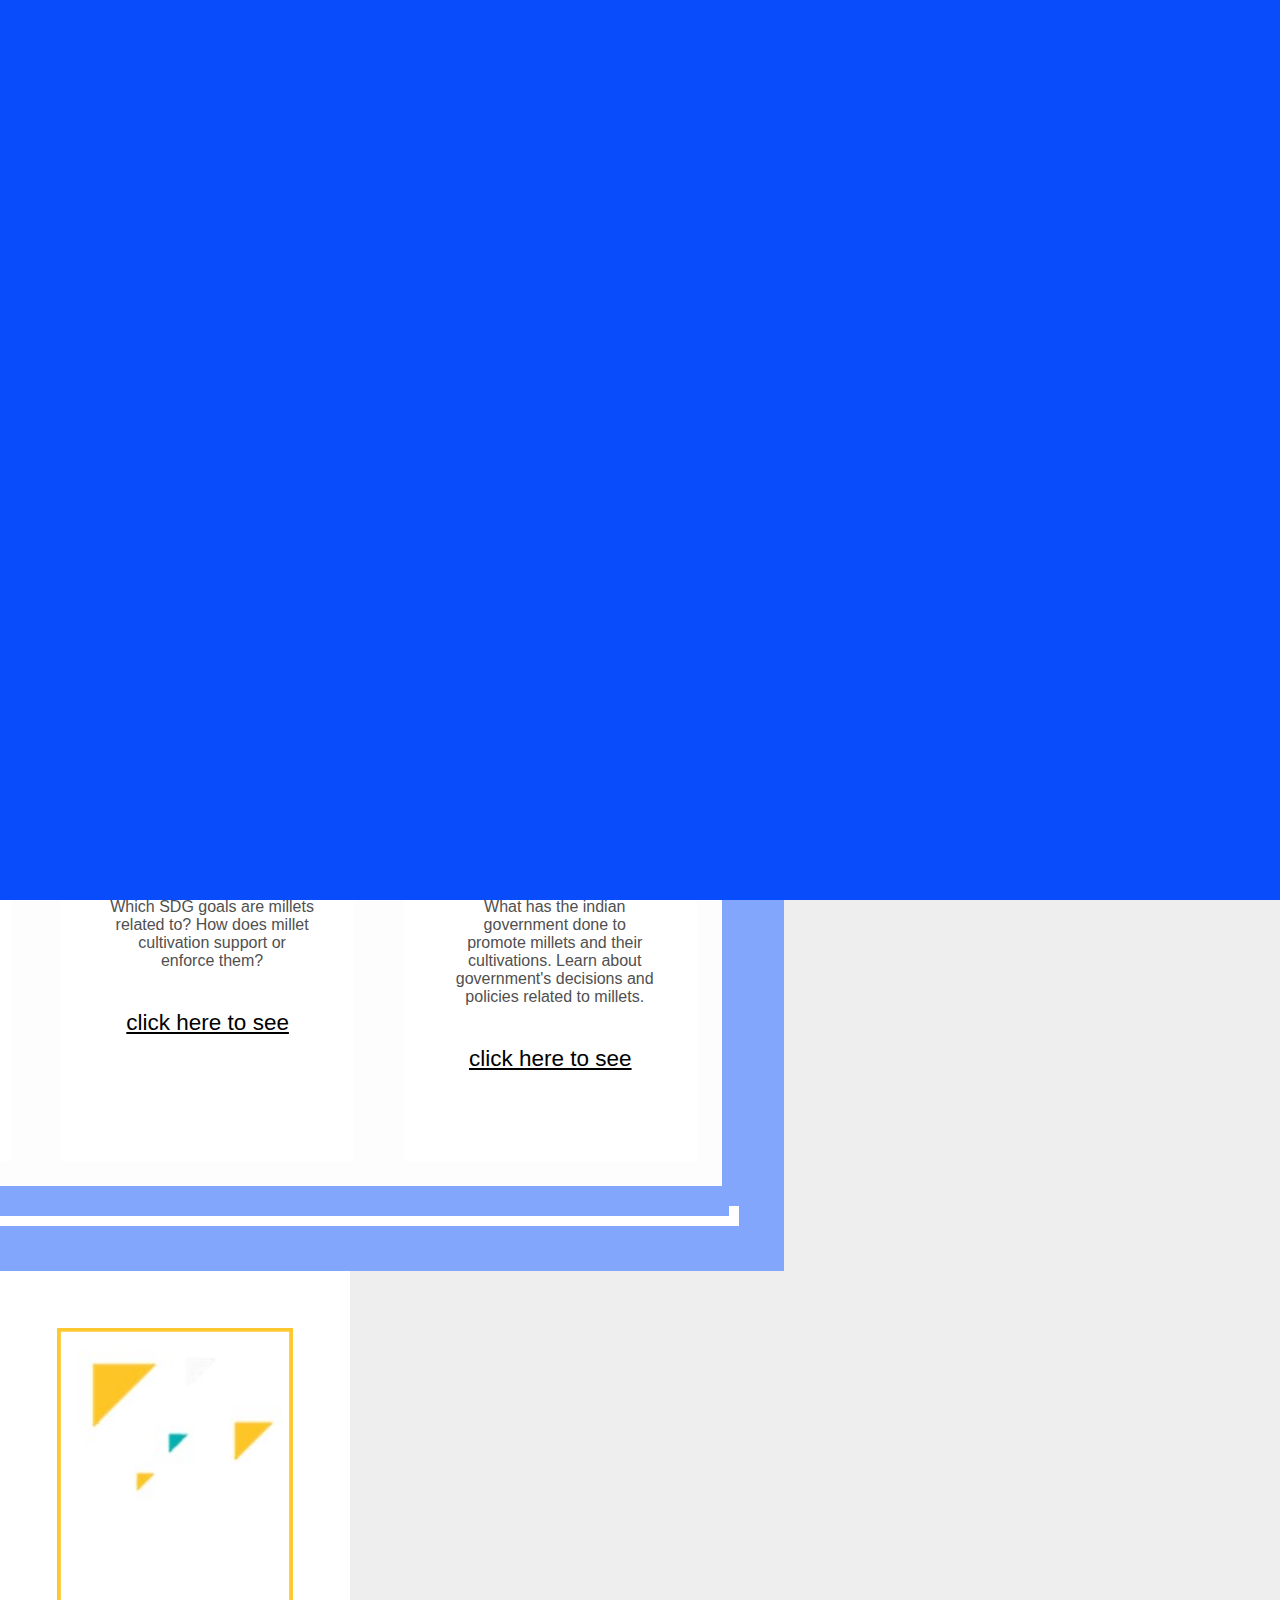
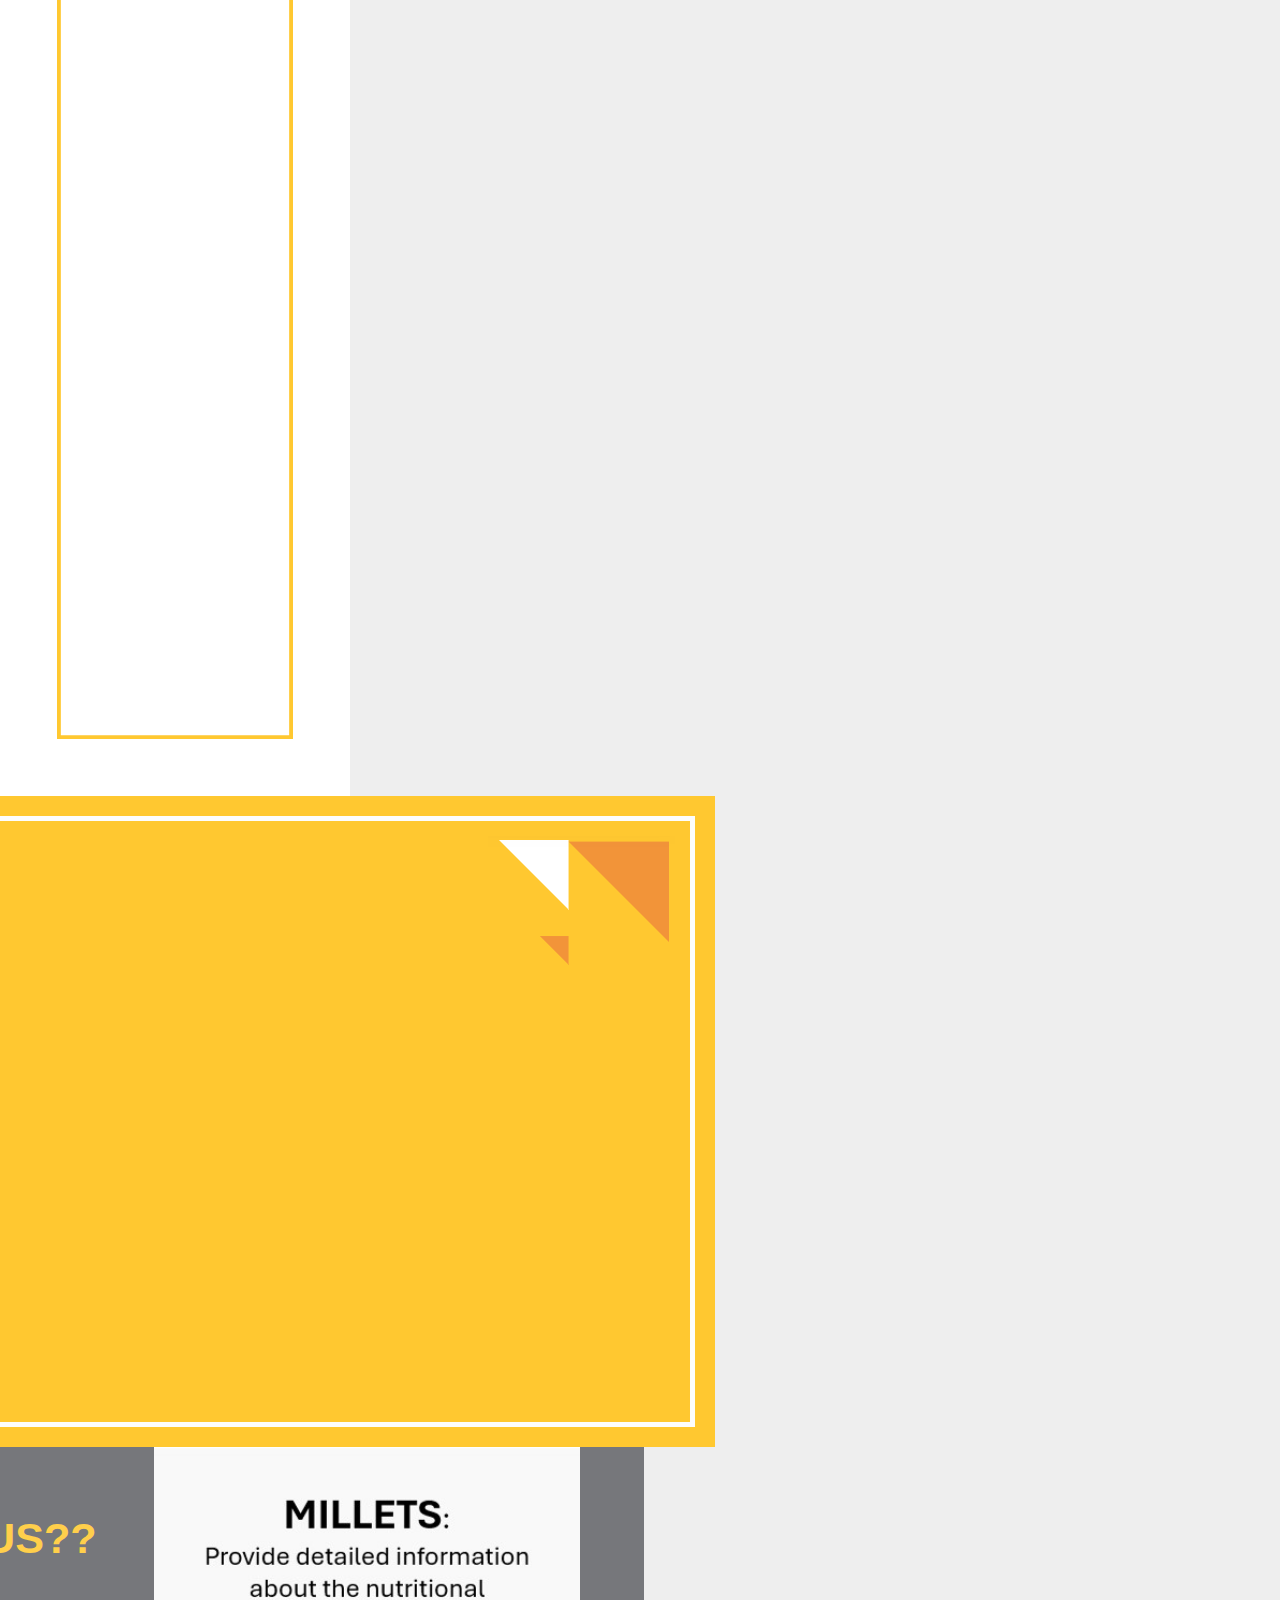
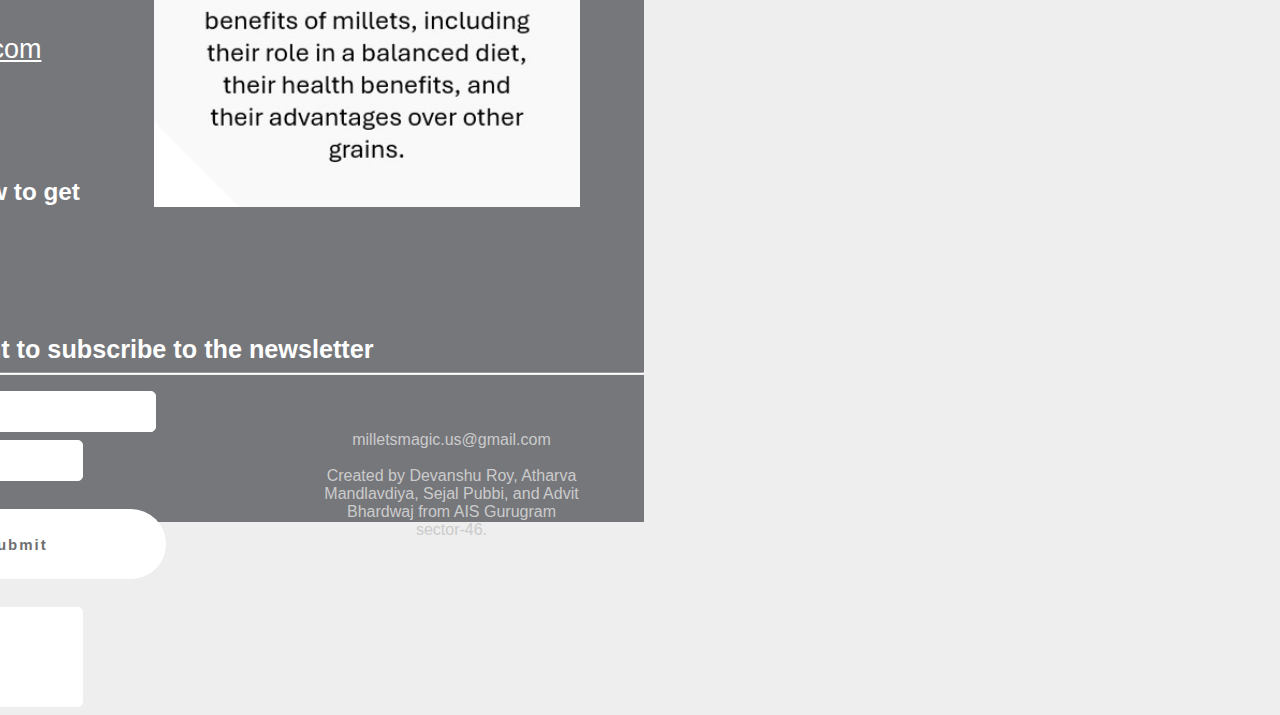
==== commit 2ecb6ebf: "Update index.html" ====
--- a/index.html
+++ b/index.html
@@ -25,6 +25,59 @@
 
         <script src="utils.js"></script>
 
+        <div class="loading-overlay" id="loadingOverlay">
+        <dotlottie-player id="lottiePlayer" src="https://lottie.host/ff6dabe1-13fc-4759-b5b3-c9b1dfe92800/TwOR2y5hnC.json" 
+                          background="#084CFC" 
+                          speed="1" 
+                          style="width: 30vw; height: 30vh" 
+                          direction="1"
+                          autoplay loop>
+        </dotlottie-player>
+        </div>                                                                                                                                                                                                                  <script>
+            document.addEventListener('DOMContentLoaded', function() {
+                const loadingOverlay = document.getElementById('loadingOverlay');
+                const content = document.querySelector('.content');
+                const sidebar = document.getElementById('sidebar');
+        
+                function getAspectRatio() {
+                    const width = window.innerWidth;
+                    const height = window.innerHeight;
+                    return width / height;
+                }
+        
+                const MOBILE_MAX_ASPECT_RATIO = 1.33;
+                
+                function isNotMobileDevice() {
+                    const aspectRatio = getAspectRatio();
+                    return aspectRatio > MOBILE_MAX_ASPECT_RATIO;
+                }
+        
+                setTimeout(function() {
+                    loadingOverlay.style.display = 'none';
+                    content.style.display = 'flex';
+        
+                    if (isNotMobileDevice()) {
+                        sidebar.classList.add('open');
+                    } else {
+                        sidebar.classList.remove('open');
+                    }
+                }, 2000);
+        
+                function toggleSidebar() {
+                    sidebar.classList.toggle('open');
+                }
+        
+                function toggleDropdown() {
+                    const dropdownContent = document.getElementById('dropdownContent');
+                    dropdownContent.classList.toggle('show');
+                }
+        
+                window.toggleSidebar = toggleSidebar;
+                window.toggleDropdown = toggleDropdown;
+            });
+        </script>
+        
+        <div class="content">
         <section>
 
         <section class="title bar">
@@ -541,6 +594,8 @@
     });
   </script>
 </section>
+</section>
+</div>
 
 <!--<script SameSite="None; Secure" src="https://cdn.landbot.io/landbot-widget/landbot-widget-1.0.0.js"></script>
 <div id="myLandbot" style="width: 100%; height: undefinedpx"></div>
--- a/styles.css
+++ b/styles.css
@@ -5,6 +5,38 @@
     padding: 0;
     align-items: center; /* Center vertically */
 }
+
+.loading-overlay {
+    position: fixed;
+    top: 0;
+    left: 0;
+    width: 100vw;
+    height: 100vh;
+    display: flex;
+    align-items: center;
+    justify-content: center;
+    background-color: #084cfc;
+    z-index: 9999;
+}    
+
+.content {
+    display: flex; 
+    flex-direction: column; 
+    align-items: center; 
+    justify-content: center; 
+    position: relative; 
+    width: 100vw; 
+    height: 170vh; 
+    background-color: black;
+}     
+
+body.loaded .loading-overlay {
+    display: none;
+}
+
+body.loaded .content {
+    display: flex;
+}  
 
   .countdown {
     margin-top: 5vh;
